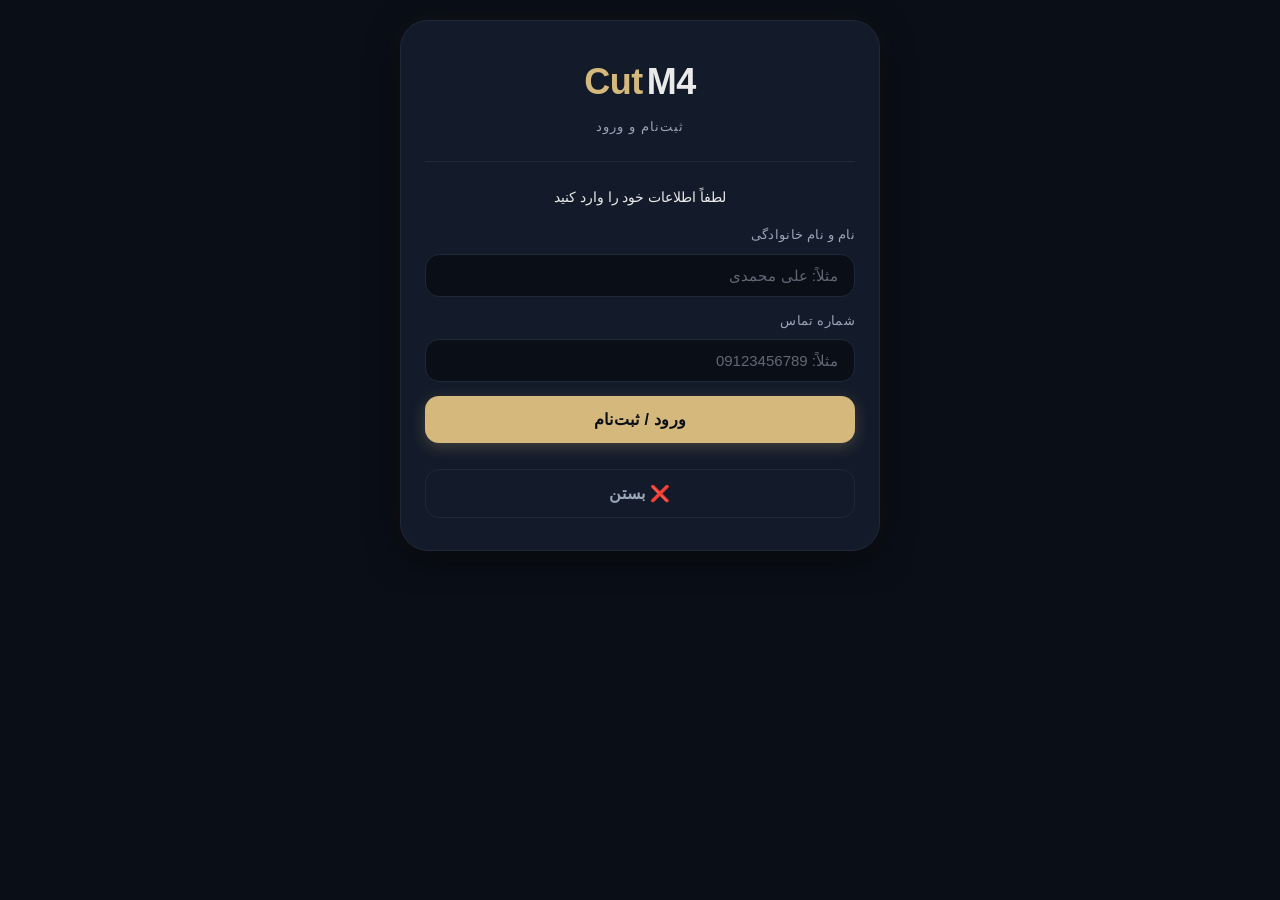
==== static/admin.html @ a6d66bc0 "تغییر تم به NIGHT LUXE (سرمهای و طلایی)" ====
<!DOCTYPE html>
<html lang="fa" dir="rtl">
<head>
    <meta charset="UTF-8">
    <meta name="viewport" content="width=device-width, initial-scale=1.0">
    <title>M4Cut - پنل مدیریت</title>
    <script src="https://telegram.org/js/telegram-web-app.js"></script>
    <link rel="stylesheet" href="style.css">
    <style>
        /* ====== استایل‌های اختصاصی ادمین ====== */
        .admin-box {
            background: var(--luxe-bg);
            padding: 16px 18px;
            border-radius: 16px;
            margin: 10px 0;
            border-right: 4px solid var(--luxe-gold);
            border-left: 1px solid var(--luxe-border);
            border-top: 1px solid var(--luxe-border);
            border-bottom: 1px solid var(--luxe-border);
            transition: all 0.3s ease;
        }
        .admin-box:hover { border-color: var(--luxe-border-light); }
        .admin-box.confirmed { border-right-color: var(--luxe-success); }
        .admin-box.cancelled { border-right-color: var(--luxe-danger); }
        .admin-box.completed { border-right-color: var(--luxe-text-muted); }
        .admin-box .receipt-thumb {
            max-width: 70px; max-height: 70px; border-radius: 10px;
            cursor: pointer; border: 1px solid var(--luxe-border);
            transition: all 0.3s ease;
        }
        .admin-box .receipt-thumb:hover { transform: scale(1.05); border-color: var(--luxe-gold); }
        .btn-sm {
            padding: 8px 16px;
            font-size: 13px;
            border-radius: 10px;
            border: none;
            font-weight: 600;
            font-family: inherit;
            cursor: pointer;
            transition: all 0.3s ease;
        }
        .btn-sm-success { background: var(--luxe-success); color: white; }
        .btn-sm-success:hover { background: #3CA06A; box-shadow: 0 4px 15px rgba(46, 139, 87, 0.3); }
        .stats-grid {
            display: grid;
            grid-template-columns: repeat(2, 1fr);
            gap: 10px;
            margin: 12px 0 16px;
        }
        .stat-card {
            background: var(--luxe-bg);
            padding: 16px 14px;
            border-radius: 16px;
            text-align: center;
            border: 1px solid var(--luxe-border);
            transition: all 0.3s ease;
        }
        .stat-card:hover { border-color: var(--luxe-gold-dark); }
        .stat-card .number {
            font-size: 30px; font-weight: 800;
            color: var(--luxe-gold);
            display: block;
            letter-spacing: -0.5px;
        }
        .stat-card .label {
            font-size: 12px; color: var(--luxe-text-muted);
            margin-top: 4px; display: block; font-weight: 500;
        }
        .stat-card.gold { background: var(--luxe-gold); border-color: var(--luxe-gold); }
        .stat-card.gold .number, .stat-card.gold .label { color: #0A0E17; }
        .status-badge {
            display: inline-block;
            padding: 3px 14px;
            border-radius: 20px;
            font-size: 11px;
            font-weight: 700;
            text-transform: uppercase;
            letter-spacing: 0.5px;
        }
        .status-badge.pending { background: rgba(212, 184, 124, 0.2); color: var(--luxe-gold); }
        .status-badge.confirmed { background: rgba(46, 139, 87, 0.2); color: var(--luxe-success); }
        .status-badge.cancelled { background: rgba(178, 34, 52, 0.2); color: var(--luxe-danger); }
        .status-badge.completed { background: rgba(154, 165, 181, 0.2); color: var(--luxe-text-muted); }
        .stats-detail {
            background: var(--luxe-bg);
            border-radius: 16px;
            padding: 16px 18px;
            margin: 4px 0 12px;
            border: 1px solid var(--luxe-border);
        }
        .stats-detail .row {
            display: flex;
            justify-content: space-between;
            padding: 6px 0;
            font-size: 14px;
            border-bottom: 1px solid var(--luxe-border);
        }
        .stats-detail .row:last-child { border-bottom: none; }
        .stats-detail .row .label { color: var(--luxe-text-muted); }
        .stats-detail .row .value { font-weight: 600; color: var(--luxe-text); }
        .stats-note {
            font-size: 12px;
            color: var(--luxe-text-muted);
            text-align: center;
            margin: 8px 0 4px;
            opacity: 0.6;
        }
        .refresh-btn {
            background: none;
            border: none;
            color: var(--luxe-gold);
            cursor: pointer;
            font-size: 14px;
            font-weight: 600;
            font-family: inherit;
            transition: all 0.3s ease;
        }
        .refresh-btn:hover { color: var(--luxe-gold-light); }
        .broadcast-area {
            background: var(--luxe-bg);
            padding: 18px 20px;
            border-radius: 16px;
            margin: 10px 0;
            border: 1px solid var(--luxe-border);
        }
        .broadcast-area textarea {
            min-height: 80px;
            resize: vertical;
            width: 100%;
            padding: 12px 16px;
            border-radius: 14px;
            border: 1px solid var(--luxe-border);
            background: var(--luxe-bg);
            color: var(--luxe-text);
            font-family: inherit;
            font-size: 14px;
        }
        .broadcast-area textarea:focus { border-color: var(--luxe-gold); }
        .schedule-item {
            display: flex;
            align-items: center;
            gap: 12px;
            padding: 12px 0;
            border-bottom: 1px solid var(--luxe-border);
            flex-wrap: wrap;
        }
        .schedule-item .day-name {
            width: 70px;
            font-weight: 600;
            color: var(--luxe-text);
            font-size: 14px;
        }
        .schedule-item input[type="time"] {
            width: 100px;
            padding: 6px 10px;
            border-radius: 10px;
            border: 1px solid var(--luxe-border);
            background: var(--luxe-bg);
            color: var(--luxe-text);
            font-family: inherit;
            margin: 0;
        }
        .schedule-item input[type="time"]:focus { border-color: var(--luxe-gold); }
        .schedule-item label {
            display: flex;
            align-items: center;
            gap: 6px;
            font-size: 13px;
            font-weight: 400;
            color: var(--luxe-text-muted);
            margin: 0;
        }
        .schedule-item input[type="checkbox"] {
            width: 18px; height: 18px;
            accent-color: var(--luxe-gold);
            margin: 0;
        }
        .user-item {
            display: flex;
            justify-content: space-between;
            align-items: center;
            padding: 14px 18px;
            background: var(--luxe-bg);
            border-radius: 14px;
            margin: 6px 0;
            border: 1px solid var(--luxe-border);
            transition: all 0.3s ease;
        }
        .user-item:hover { border-color: var(--luxe-border-light); }
        .user-item .admin-badge {
            background: var(--luxe-gold);
            color: #0A0E17;
            padding: 2px 14px;
            border-radius: 20px;
            font-size: 11px;
            font-weight: 700;
        }
        .tabs {
            display: flex;
            gap: 6px;
            margin: 16px 0 20px;
            background: var(--luxe-bg);
            border-radius: 16px;
            padding: 4px;
            border: 1px solid var(--luxe-border);
        }
        .tabs button {
            flex: 1;
            padding: 10px 8px;
            border: none;
            border-radius: 12px;
            background: transparent;
            color: var(--luxe-text-muted);
            font-size: 13px;
            font-weight: 600;
            font-family: inherit;
            cursor: pointer;
            transition: all 0.3s ease;
        }
        .tabs button.active {
            background: var(--luxe-gold);
            color: #0A0E17;
            box-shadow: 0 4px 12px rgba(212, 184, 124, 0.2);
        }
        .tabs button:hover:not(.active) { color: var(--luxe-text); }
        .tab-content { display: none; animation: fadeSlide 0.4s ease; }
        .tab-content.active { display: block; }
        @keyframes fadeSlide { from { opacity: 0; transform: translateY(12px); } to { opacity: 1; transform: translateY(0); } }
        .msg { padding: 14px 18px; border-radius: 14px; margin: 12px 0; font-size: 14px; font-weight: 500; border-right: 4px solid transparent; }
        .msg-success { background: rgba(46, 139, 87, 0.12); color: var(--luxe-success); border-right-color: var(--luxe-success); }
        .btn {
            display: inline-block;
            width: 100%;
            padding: 14px 20px;
            border: none;
            border-radius: 14px;
            font-size: 16px;
            font-weight: 600;
            font-family: inherit;
            cursor: pointer;
            transition: all 0.3s cubic-bezier(0.25, 0.46, 0.45, 0.94);
            text-align: center;
            letter-spacing: 0.3px;
            background: var(--luxe-gold);
            color: #0A0E17;
            box-shadow: 0 4px 15px rgba(212, 184, 124, 0.25);
        }
        .btn:hover {
            background: var(--luxe-gold-light);
            transform: translateY(-2px);
            box-shadow: 0 8px 30px rgba(212, 184, 124, 0.35);
        }
        .btn-success { background: var(--luxe-success); color: white; box-shadow: 0 4px 15px rgba(46, 139, 87, 0.3); }
        .btn-success:hover { background: #3CA06A; box-shadow: 0 8px 30px rgba(46, 139, 87, 0.4); }
        .btn-close {
            background: transparent;
            color: var(--luxe-text-muted);
            border: 1px solid var(--luxe-border);
            box-shadow: none;
            margin-top: 16px;
        }
        .btn-close:hover {
            background: var(--luxe-border);
            color: var(--luxe-text);
            box-shadow: none;
            transform: none;
        }
        .container {
            max-width: 480px;
            width: 100%;
            margin: 0 auto;
            background: var(--luxe-card);
            border-radius: 28px;
            padding: 32px 24px;
            box-shadow: var(--luxe-shadow), var(--luxe-glow);
            border: 1px solid var(--luxe-border);
        }
        .brand-header {
            text-align: center;
            padding-bottom: 24px;
            border-bottom: 1px solid var(--luxe-border);
            margin-bottom: 24px;
        }
        .brand-logo { font-size: 36px; font-weight: 800; letter-spacing: -0.5px; color: var(--luxe-text); display: flex; justify-content: center; align-items: center; gap: 4px; }
        .brand-logo span { color: var(--luxe-gold); }
        .brand-tagline { font-size: 13px; color: var(--luxe-text-muted); margin-top: 6px; letter-spacing: 1px; font-weight: 300; }
        :root {
            --luxe-bg: #0A0E17;
            --luxe-card: #131B2A;
            --luxe-card-hover: #1A2438;
            --luxe-gold: #D4B87C;
            --luxe-gold-light: #E8C98A;
            --luxe-gold-dark: #B8995E;
            --luxe-text: #EAEAEA;
            --luxe-text-muted: #9AA5B5;
            --luxe-border: #1E2A3A;
            --luxe-border-light: #2A3A50;
            --luxe-success: #2E8B57;
            --luxe-danger: #B22234;
            --luxe-shadow: 0 8px 32px rgba(0, 0, 0, 0.6);
            --luxe-glow: 0 0 20px rgba(212, 184, 124, 0.08);
        }
        * { margin: 0; padding: 0; box-sizing: border-box; }
        body {
            background: var(--luxe-bg);
            color: var(--luxe-text);
            font-family: 'IRANYekanXVF', -apple-system, BlinkMacSystemFont, 'Segoe UI', Roboto, sans-serif;
            direction: rtl;
            min-height: 100vh;
            display: flex;
            justify-content: center;
            align-items: flex-start;
            padding: 20px;
            line-height: 1.6;
            -webkit-font-smoothing: antialiased;
        }
        .notice-box {
            background: rgba(212, 184, 124, 0.06);
            padding: 12px 16px;
            border-radius: 12px;
            margin: 12px 0;
            text-align: center;
            font-size: 13px;
            color: var(--luxe-text-muted);
            border: 1px solid var(--luxe-border);
        }
        .notice-box strong { color: var(--luxe-gold); }
        select {
            padding: 6px 12px;
            border-radius: 10px;
            border: 1px solid var(--luxe-border);
            background: var(--luxe-bg);
            color: var(--luxe-text);
            font-family: inherit;
            font-size: 13px;
        }
        select:focus { border-color: var(--luxe-gold); outline: none; }
    </style>
</head>
<body>
<div class="container">
    <div class="brand-header">
        <div class="brand-logo">M4<span>Cut</span></div>
        <div class="brand-tagline">📊 پنل مدیریت</div>
    </div>

    <div class="tabs">
        <button class="active" data-tab="stats">📊 آمار</button>
        <button data-tab="apps">📋 نوبت‌ها</button>
        <button data-tab="users">👥 کاربران</button>
        <button data-tab="schedule">⏰ ساعات کاری</button>
        <button data-tab="broadcast">📢 اعلان</button>
    </div>

    <!-- ====== تب آمار ====== -->
    <div id="tab-stats" class="tab-content active">
        <div style="display:flex;justify-content:space-between;align-items:center;margin-bottom:6px;">
            <span style="font-weight:600;font-size:15px;color:var(--luxe-text);">📊 آمار کلی</span>
            <button class="refresh-btn" onclick="loadStats()">⟳ بروزرسانی</button>
        </div>
        <div class="stats-grid" id="statsGrid">
            <div class="stat-card gold"><span class="number" id="statUsers">...</span><span class="label">👥 کاربران</span></div>
            <div class="stat-card gold"><span class="number" id="statTotalApps">...</span><span class="label">📋 کل نوبت‌ها</span></div>
            <div class="stat-card"><span class="number" id="statTodayApps">...</span><span class="label">📅 نوبت‌های امروز</span></div>
            <div class="stat-card"><span class="number" id="statUpcomingApps">...</span><span class="label">📆 نوبت‌های آینده</span></div>
        </div>
        <div class="stats-detail">
            <div class="row"><span class="label">⏳ در انتظار تأیید</span><span class="value" id="statPending">...</span></div>
            <div class="row"><span class="label">✅ تأیید شده</span><span class="value" id="statConfirmed">...</span></div>
            <div class="row"><span class="label">✔️ انجام شده</span><span class="value" id="statCompleted">...</span></div>
            <div class="row"><span class="label">❌ لغو شده</span><span class="value" id="statCancelled">...</span></div>
        </div>
        <div class="stats-note">🔄 آمار هر بار ورود به این صفحه بروزرسانی می‌شود</div>
    </div>

    <!-- ====== تب نوبت‌ها ====== -->
    <div id="tab-apps" class="tab-content">
        <div id="appointmentsList"></div>
    </div>

    <!-- ====== تب کاربران ====== -->
    <div id="tab-users" class="tab-content">
        <div id="usersList"></div>
    </div>

    <!-- ====== تب ساعات کاری ====== -->
    <div id="tab-schedule" class="tab-content">
        <div id="scheduleList"></div>
        <button id="saveSchedule" class="btn btn-success" style="margin-top:12px;">💾 ذخیره تنظیمات</button>
    </div>

    <!-- ====== تب اعلان همگانی ====== -->
    <div id="tab-broadcast" class="tab-content">
        <div class="broadcast-area">
            <label style="color:var(--luxe-text-muted);font-size:13px;font-weight:500;">متن پیام همگانی:</label>
            <textarea id="broadcastMessage" placeholder="متن پیام را وارد کنید..."></textarea>
            <button id="sendBroadcast" class="btn btn-success">📤 ارسال به همه کاربران</button>
            <div id="broadcastResult"></div>
        </div>
    </div>

    <div class="notice-box">
        ⚠️ تنها خدمت موجود: <strong>کوتاهی مو</strong> با بیعانه ۲۰۰,۰۰۰ تومان
    </div>

    <button onclick="Telegram.WebApp.close()" class="btn btn-close">❌ بستن</button>
</div>

<script>
    const user = JSON.parse(localStorage.getItem('user'));
    if (!user || user.is_admin !== 1) window.location.href = '/static/index.html';

    // ====== تب‌ها ======
    document.querySelectorAll('.tabs button').forEach(btn => {
        btn.addEventListener('click', function() {
            document.querySelectorAll('.tabs button').forEach(b => b.classList.remove('active'));
            this.classList.add('active');
            document.querySelectorAll('.tab-content').forEach(t => t.classList.remove('active'));
            document.getElementById('tab-' + this.dataset.tab).classList.add('active');
            if (this.dataset.tab === 'stats') loadStats();
            if (this.dataset.tab === 'apps') loadAppointments();
            if (this.dataset.tab === 'users') loadUsers();
            if (this.dataset.tab === 'schedule') loadSchedule();
        });
    });

    // ====== آمار ======
    async function loadStats() {
        try {
            const res = await fetch('/api/admin/stats');
            const data = await res.json();
            if (data.status === 'ok') {
                const s = data.stats;
                document.getElementById('statUsers').textContent = s.total_users;
                document.getElementById('statTotalApps').textContent = s.total_appointments;
                document.getElementById('statTodayApps').textContent = s.today_appointments;
                document.getElementById('statUpcomingApps').textContent = s.upcoming_appointments;
                document.getElementById('statPending').textContent = s.status.pending;
                document.getElementById('statConfirmed').textContent = s.status.confirmed;
                document.getElementById('statCompleted').textContent = s.status.completed;
                document.getElementById('statCancelled').textContent = s.status.cancelled;
            }
        } catch(e) { console.error('Error loading stats:', e); }
    }

    // ====== نوبت‌ها ======
    async function loadAppointments() {
        const res = await fetch('/api/admin/appointments');
        const data = await res.json();
        const div = document.getElementById('appointmentsList');
        if (!data.appointments || data.appointments.length === 0) {
            div.innerHTML = '<p style="color:var(--luxe-text-muted);text-align:center;padding:20px;">هیچ نوبتی ثبت نشده است.</p>';
            return;
        }
        div.innerHTML = data.appointments.map(a => `
            <div class="admin-box ${a.status}">
                <strong>${a.service_name}</strong><br>
                👤 ${a.user_name} | 📞 ${a.phone} | 🆔 ${a.telegram_id}<br>
                📅 ${a.appointment_date} | 🕐 ${a.appointment_time}<br>
                وضعیت: <span class="status-badge ${a.status}">${a.status === 'pending' ? 'در انتظار' : a.status === 'confirmed' ? 'تأیید شده' : a.status === 'cancelled' ? 'لغو شده' : 'انجام شده'}</span>
                ${a.receipt ? `<br><img src="${a.receipt}" class="receipt-thumb" onclick="window.open('${a.receipt}')" />` : '<br>بدون رسید'}
                <div style="margin-top:8px;display:flex;gap:6px;flex-wrap:wrap;align-items:center;">
                    <select onchange="updateStatus(${a.id}, this.value)">
                        <option value="pending" ${a.status === 'pending' ? 'selected' : ''}>در انتظار</option>
                        <option value="confirmed" ${a.status === 'confirmed' ? 'selected' : ''}>تأیید شده</option>
                        <option value="completed" ${a.status === 'completed' ? 'selected' : ''}>انجام شده</option>
                        <option value="cancelled" ${a.status === 'cancelled' ? 'selected' : ''}>لغو شده</option>
                    </select>
                    ${a.status === 'pending' ? `<button class="btn-sm btn-sm-success" onclick="quickApprove(${a.id})">✔️ تأیید</button>` : ''}
                </div>
            </div>
        `).join('');
    }

    async function updateStatus(id, status) {
        const res = await fetch(`/api/admin/appointments/${id}/status`, {
            method: 'POST',
            headers: {'Content-Type': 'application/json'},
            body: JSON.stringify({status})
        });
        const result = await res.json();
        alert(result.message);
        loadAppointments();
        loadStats();
    }

    async function quickApprove(id) {
        if (!confirm('آیا از تأیید این نوبت مطمئن هستید؟')) return;
        await updateStatus(id, 'confirmed');
    }

    // ====== کاربران ======
    async function loadUsers() {
        const res = await fetch('/api/admin/users');
        const data = await res.json();
        const div = document.getElementById('usersList');
        if (!data.users || data.users.length === 0) {
            div.innerHTML = '<p style="color:var(--luxe-text-muted);text-align:center;padding:20px;">هیچ کاربری ثبت نشده است.</p>';
            return;
        }
        div.innerHTML = data.users.map(u => `
            <div class="user-item">
                <div>
                    <strong>${u.name}</strong> | 📞 ${u.phone || '---'} | 🆔 ${u.telegram_id}
                    ${u.is_admin === 1 ? '<span class="admin-badge">👑 ادمین</span>' : ''}
                </div>
                <div style="font-size:12px;color:var(--luxe-text-muted);">
                    ${u.created_at ? new Date(u.created_at).toLocaleDateString('fa-IR') : ''}
                </div>
            </div>
        `).join('');
    }

    // ====== ساعات کاری ======
    async function loadSchedule() {
        const res = await fetch('/api/admin/schedule');
        const data = await res.json();
        const div = document.getElementById('scheduleList');
        const days = ['شنبه', 'یکشنبه', 'دوشنبه', 'سه‌شنبه', 'چهارشنبه', 'پنجشنبه', 'جمعه'];
        div.innerHTML = data.schedule.map(s => `
            <div class="schedule-item">
                <span class="day-name">${days[s.day_of_week]}</span>
                <input type="time" value="${s.start_time}" data-day="${s.day_of_week}" class="start-time">
                <span>تا</span>
                <input type="time" value="${s.end_time}" data-day="${s.day_of_week}" class="end-time">
                <label>
                    <input type="checkbox" ${s.is_active === 1 ? 'checked' : ''} data-day="${s.day_of_week}" class="active-check">
                    فعال
                </label>
            </div>
        `).join('');
    }

    document.getElementById('saveSchedule').addEventListener('click', async function() {
        const items = document.querySelectorAll('.schedule-item');
        const updates = [];
        items.forEach(item => {
            const day = parseInt(item.querySelector('.start-time').dataset.day);
            const start = item.querySelector('.start-time').value;
            const end = item.querySelector('.end-time').value;
            const active = item.querySelector('.active-check').checked ? 1 : 0;
            updates.push({ day_of_week: day, start_time: start, end_time: end, is_active: active });
        });
        for (const update of updates) {
            await fetch('/api/admin/schedule', {
                method: 'POST',
                headers: {'Content-Type': 'application/json'},
                body: JSON.stringify(update)
            });
        }
        alert('✅ ساعات کاری با موفقیت ذخیره شد!');
        loadSchedule();
    });

    // ====== اعلان همگانی ======
    document.getElementById('sendBroadcast').addEventListener('click', async function() {
        const message = document.getElementById('broadcastMessage').value.trim();
        if (!message) {
            alert('لطفاً متن پیام را وارد کنید.');
            return;
        }
        if (!confirm(`آیا از ارسال این پیام به همه کاربران مطمئن هستید؟\n\n${message}`)) return;
        const res = await fetch('/api/admin/broadcast', {
            method: 'POST',
            headers: {'Content-Type': 'application/json'},
            body: JSON.stringify({message})
        });
        const result = await res.json();
        document.getElementById('broadcastResult').innerHTML = `<div class="msg msg-success">✅ ${result.message}</div>`;
        document.getElementById('broadcastMessage').value = '';
    });

    // ====== بارگیری اولیه ======
    loadStats();
    loadAppointments();
</script>
</body>
</html>
---- static/style.css ----
/* ========================================
   M4Cut - تم NIGHT LUXE (سرمه‌ای و طلایی)
   ======================================== */

/* ----- فونت ----- */
@font-face {
    font-family: 'IRANYekanXVF';
    src: url('assets/fonts/IRANYekanXVF.woff2') format('woff2-variations'),
         url('assets/fonts/IRANYekanXVF.woff2') format('woff2');
    font-weight: 100 1000;
    font-style: normal;
    font-display: swap;
}

/* ----- متغیرهای رنگ (تم لوکس) ----- */
:root {
    --luxe-bg: #0A0E17;
    --luxe-card: #131B2A;
    --luxe-card-hover: #1A2438;
    --luxe-gold: #D4B87C;
    --luxe-gold-light: #E8C98A;
    --luxe-gold-dark: #B8995E;
    --luxe-text: #EAEAEA;
    --luxe-text-muted: #9AA5B5;
    --luxe-border: #1E2A3A;
    --luxe-border-light: #2A3A50;
    --luxe-success: #2E8B57;
    --luxe-danger: #B22234;
    --luxe-shadow: 0 8px 32px rgba(0, 0, 0, 0.6);
    --luxe-glow: 0 0 20px rgba(212, 184, 124, 0.08);
}

/* ----- ریست عمومی ----- */
* {
    margin: 0;
    padding: 0;
    box-sizing: border-box;
}

body {
    background: var(--luxe-bg);
    color: var(--luxe-text);
    font-family: 'IRANYekanXVF', -apple-system, BlinkMacSystemFont, 'Segoe UI', Roboto, sans-serif;
    direction: rtl;
    min-height: 100vh;
    display: flex;
    justify-content: center;
    align-items: flex-start;
    padding: 20px;
    line-height: 1.6;
    -webkit-font-smoothing: antialiased;
}

/* ----- کانتینر اصلی ----- */
.container {
    max-width: 480px;
    width: 100%;
    margin: 0 auto;
    background: var(--luxe-card);
    border-radius: 28px;
    padding: 32px 24px;
    box-shadow: var(--luxe-shadow), var(--luxe-glow);
    border: 1px solid var(--luxe-border);
    backdrop-filter: blur(4px);
    transition: all 0.3s ease;
}

/* ----- هدر برند ----- */
.brand-header {
    text-align: center;
    padding-bottom: 24px;
    border-bottom: 1px solid var(--luxe-border);
    margin-bottom: 24px;
}

.brand-logo {
    font-size: 36px;
    font-weight: 800;
    letter-spacing: -0.5px;
    color: var(--luxe-text);
    display: flex;
    justify-content: center;
    align-items: center;
    gap: 4px;
}

.brand-logo span {
    color: var(--luxe-gold);
}

.brand-tagline {
    font-size: 13px;
    color: var(--luxe-text-muted);
    margin-top: 6px;
    letter-spacing: 1px;
    font-weight: 300;
}

/* ----- تایپوگرافی ----- */
h1, h2, h3, h4 {
    font-weight: 700;
    color: var(--luxe-text);
    letter-spacing: -0.3px;
}

h1 { font-size: 26px; }
h2 { font-size: 20px; margin: 18px 0 12px; }
h3 { font-size: 16px; margin: 12px 0 8px; }

p {
    color: var(--luxe-text-muted);
    font-size: 14px;
}

/* ----- دکمه‌ها ----- */
.btn {
    display: inline-block;
    width: 100%;
    padding: 14px 20px;
    border: none;
    border-radius: 14px;
    font-size: 16px;
    font-weight: 600;
    font-family: inherit;
    cursor: pointer;
    transition: all 0.3s cubic-bezier(0.25, 0.46, 0.45, 0.94);
    text-align: center;
    letter-spacing: 0.3px;
    background: var(--luxe-gold);
    color: #0A0E17;
    box-shadow: 0 4px 15px rgba(212, 184, 124, 0.25);
}

.btn:hover {
    background: var(--luxe-gold-light);
    transform: translateY(-2px);
    box-shadow: 0 8px 30px rgba(212, 184, 124, 0.35);
}

.btn:active {
    transform: translateY(0);
}

.btn-secondary {
    background: transparent;
    color: var(--luxe-gold);
    border: 1.5px solid var(--luxe-gold);
    box-shadow: none;
}

.btn-secondary:hover {
    background: var(--luxe-gold);
    color: #0A0E17;
    box-shadow: 0 8px 30px rgba(212, 184, 124, 0.2);
}

.btn-close {
    background: transparent;
    color: var(--luxe-text-muted);
    border: 1px solid var(--luxe-border);
    box-shadow: none;
    margin-top: 16px;
}

.btn-close:hover {
    background: var(--luxe-border);
    color: var(--luxe-text);
    box-shadow: none;
    transform: none;
}

.btn-success {
    background: var(--luxe-success);
    color: white;
    box-shadow: 0 4px 15px rgba(46, 139, 87, 0.3);
}

.btn-success:hover {
    background: #3CA06A;
    box-shadow: 0 8px 30px rgba(46, 139, 87, 0.4);
}

.btn-sm {
    padding: 8px 16px;
    font-size: 13px;
    border-radius: 10px;
    width: auto;
}

/* ----- ورودی‌ها ----- */
input, select, textarea {
    width: 100%;
    padding: 12px 16px;
    margin: 6px 0 14px;
    border: 1.5px solid var(--luxe-border);
    border-radius: 14px;
    font-size: 15px;
    font-family: inherit;
    background: var(--luxe-bg);
    color: var(--luxe-text);
    transition: all 0.3s ease;
}

input:focus, select:focus, textarea:focus {
    outline: none;
    border-color: var(--luxe-gold);
    box-shadow: 0 0 0 4px rgba(212, 184, 124, 0.1);
    background: var(--luxe-card);
}

input::placeholder, textarea::placeholder {
    color: var(--luxe-text-muted);
    opacity: 0.6;
}

label {
    display: block;
    font-size: 13px;
    font-weight: 500;
    color: var(--luxe-text-muted);
    margin-bottom: 2px;
    letter-spacing: 0.3px;
}

/* ----- کارت‌ها و باکس‌ها ----- */
.card {
    background: var(--luxe-bg);
    border-radius: 16px;
    padding: 18px 20px;
    border: 1px solid var(--luxe-border);
    margin: 10px 0;
    transition: all 0.3s ease;
}

.card:hover {
    border-color: var(--luxe-border-light);
}

/* ----- تب‌ها ----- */
.tabs {
    display: flex;
    gap: 6px;
    margin: 16px 0 20px;
    background: var(--luxe-bg);
    border-radius: 16px;
    padding: 4px;
    border: 1px solid var(--luxe-border);
}

.tabs button {
    flex: 1;
    padding: 10px 8px;
    border: none;
    border-radius: 12px;
    background: transparent;
    color: var(--luxe-text-muted);
    font-size: 13px;
    font-weight: 600;
    font-family: inherit;
    cursor: pointer;
    transition: all 0.3s ease;
}

.tabs button.active {
    background: var(--luxe-gold);
    color: #0A0E17;
    box-shadow: 0 4px 12px rgba(212, 184, 124, 0.2);
}

.tabs button:hover:not(.active) {
    color: var(--luxe-text);
}

/* ----- دکمه‌های فیلتر (نوبت‌ها) ----- */
.filter-buttons {
    display: flex;
    gap: 8px;
    margin: 12px 0 16px;
}

.filter-buttons button {
    flex: 1;
    padding: 8px 12px;
    border: 1px solid var(--luxe-border);
    border-radius: 12px;
    background: var(--luxe-bg);
    color: var(--luxe-text-muted);
    font-size: 12px;
    font-weight: 500;
    font-family: inherit;
    cursor: pointer;
    transition: all 0.3s ease;
}

.filter-buttons button.active {
    background: var(--luxe-gold);
    border-color: var(--luxe-gold);
    color: #0A0E17;
}

.filter-buttons button:hover:not(.active) {
    border-color: var(--luxe-gold-dark);
    color: var(--luxe-text);
}

/* ----- آیتم‌های نوبت ----- */
.appointment-item {
    background: var(--luxe-bg);
    padding: 16px 18px;
    margin: 10px 0;
    border-radius: 16px;
    border-right: 4px solid var(--luxe-gold);
    transition: all 0.3s ease;
}

.appointment-item:hover {
    background: var(--luxe-card-hover);
}

.appointment-item.confirmed {
    border-right-color: var(--luxe-success);
}

.appointment-item.cancelled {
    border-right-color: var(--luxe-danger);
    opacity: 0.6;
}

.appointment-item.completed {
    border-right-color: var(--luxe-text-muted);
}

.appointment-item.past {
    opacity: 0.5;
    border-right-color: var(--luxe-border);
}

/* ----- نشان وضعیت (Badge) ----- */
.badge {
    display: inline-block;
    padding: 3px 14px;
    border-radius: 20px;
    font-size: 11px;
    font-weight: 700;
    text-transform: uppercase;
    letter-spacing: 0.5px;
}

.badge-pending {
    background: rgba(212, 184, 124, 0.2);
    color: var(--luxe-gold);
}

.badge-confirmed {
    background: rgba(46, 139, 87, 0.2);
    color: var(--luxe-success);
}

.badge-cancelled {
    background: rgba(178, 34, 52, 0.2);
    color: var(--luxe-danger);
}

.badge-completed {
    background: rgba(154, 165, 181, 0.2);
    color: var(--luxe-text-muted);
}

.badge-past {
    background: rgba(154, 165, 181, 0.1);
    color: var(--luxe-text-muted);
}

/* ----- استپ‌های رزرو ----- */
.step-indicator {
    display: flex;
    justify-content: space-between;
    margin-bottom: 24px;
    padding: 0 4px;
}

.step-dot {
    display: flex;
    align-items: center;
    gap: 8px;
    font-size: 13px;
    font-weight: 500;
    color: var(--luxe-text-muted);
}

.step-dot .dot {
    width: 34px;
    height: 34px;
    border-radius: 50%;
    background: var(--luxe-bg);
    border: 2px solid var(--luxe-border);
    display: flex;
    align-items: center;
    justify-content: center;
    font-weight: 700;
    font-size: 13px;
    color: var(--luxe-text-muted);
    transition: all 0.4s cubic-bezier(0.25, 0.46, 0.45, 0.94);
}

.step-dot.active .dot {
    background: var(--luxe-gold);
    border-color: var(--luxe-gold);
    color: #0A0E17;
    box-shadow: 0 4px 20px rgba(212, 184, 124, 0.3);
}

.step-dot.completed .dot {
    background: var(--luxe-success);
    border-color: var(--luxe-success);
    color: white;
}

.step-dot.active {
    color: var(--luxe-text);
}

.booking-step {
    display: none;
    animation: fadeSlide 0.4s ease;
}

.booking-step--visible {
    display: block;
}

@keyframes fadeSlide {
    from { opacity: 0; transform: translateY(12px); }
    to { opacity: 1; transform: translateY(0); }
}

.step-title {
    font-size: 18px;
    font-weight: 700;
    margin-bottom: 6px;
    color: var(--luxe-text);
}

.step-help {
    font-size: 14px;
    color: var(--luxe-text-muted);
    margin-bottom: 16px;
}

/* ----- کارت انتخاب روز (تقویم) ----- */
.day-grid {
    display: grid;
    grid-template-columns: repeat(7, 1fr);
    gap: 6px;
    margin: 12px 0 18px;
}

.day-name {
    font-size: 11px;
    color: var(--luxe-text-muted);
    text-align: center;
    padding: 6px 0;
    font-weight: 600;
    opacity: 0.6;
}

.day-grid button {
    padding: 12px 0;
    border: 1.5px solid var(--luxe-border);
    border-radius: 12px;
    background: var(--luxe-bg);
    color: var(--luxe-text);
    font-size: 14px;
    font-weight: 500;
    font-family: inherit;
    cursor: pointer;
    transition: all 0.25s ease;
}

.day-grid button:hover:not(:disabled) {
    border-color: var(--luxe-gold-dark);
    background: var(--luxe-card-hover);
}

.day-grid button.selected {
    background: var(--luxe-gold);
    border-color: var(--luxe-gold);
    color: #0A0E17;
    box-shadow: 0 4px 15px rgba(212, 184, 124, 0.25);
}

.day-grid button:disabled {
    opacity: 0.25;
    cursor: not-allowed;
}

.month-nav {
    display: flex;
    justify-content: space-between;
    align-items: center;
    margin: 8px 0 4px;
}

.month-nav button {
    background: none;
    border: none;
    font-size: 22px;
    cursor: pointer;
    color: var(--luxe-gold);
    padding: 0 16px;
    font-weight: 300;
    transition: all 0.3s ease;
}

.month-nav button:hover {
    color: var(--luxe-gold-light);
    transform: scale(1.1);
}

.month-nav span {
    font-weight: 600;
    font-size: 16px;
    color: var(--luxe-text);
}

/* ----- گرید ساعت‌ها ----- */
.time-grid {
    display: grid;
    grid-template-columns: repeat(4, 1fr);
    gap: 8px;
    margin: 12px 0 18px;
}

.time-grid button {
    padding: 10px 4px;
    border: 1.5px solid var(--luxe-border);
    border-radius: 12px;
    background: var(--luxe-bg);
    color: var(--luxe-text);
    font-size: 13px;
    font-weight: 500;
    font-family: inherit;
    cursor: pointer;
    transition: all 0.25s ease;
}

.time-grid button:hover {
    border-color: var(--luxe-gold-dark);
    background: var(--luxe-card-hover);
}

.time-grid button.selected {
    background: var(--luxe-gold);
    border-color: var(--luxe-gold);
    color: #0A0E17;
    box-shadow: 0 4px 15px rgba(212, 184, 124, 0.2);
}

.time-grid button:disabled {
    opacity: 0.3;
    cursor: not-allowed;
}

/* ----- کارت بانکی (شبیه سایت‌های لوکس) ----- */
.bank-card {
    background: var(--luxe-bg);
    border-radius: 16px;
    padding: 18px 20px;
    margin: 12px 0;
    display: flex;
    align-items: center;
    justify-content: space-between;
    border: 1px solid var(--luxe-border);
}

.bank-card .number {
    font-family: 'Courier New', monospace;
    font-size: 18px;
    font-weight: 700;
    letter-spacing: 3px;
    color: var(--luxe-gold);
    direction: ltr;
}

.bank-card .label {
    font-size: 11px;
    color: var(--luxe-text-muted);
    text-transform: uppercase;
    letter-spacing: 0.5px;
}

.bank-card .logo {
    font-size: 28px;
    opacity: 0.8;
}

/* ----- آپلود رسید ----- */
.upload-area {
    border: 2px dashed var(--luxe-border);
    border-radius: 16px;
    padding: 24px 16px;
    text-align: center;
    cursor: pointer;
    transition: all 0.3s ease;
    background: var(--luxe-bg);
    margin: 8px 0 12px;
}

.upload-area:hover {
    border-color: var(--luxe-gold);
    background: var(--luxe-card-hover);
}

.upload-area .icon {
    font-size: 32px;
    display: block;
    margin-bottom: 6px;
}

.upload-area .text {
    font-size: 14px;
    color: var(--luxe-text-muted);
}

.upload-area .filename {
    font-size: 13px;
    color: var(--luxe-gold);
    margin-top: 4px;
    font-weight: 500;
}

.receipt-preview {
    max-width: 100%;
    max-height: 160px;
    border-radius: 12px;
    margin: 8px 0;
    border: 1px solid var(--luxe-border);
}

/* ----- پیام‌ها ----- */
.msg {
    padding: 14px 18px;
    border-radius: 14px;
    margin: 12px 0;
    font-size: 14px;
    font-weight: 500;
    border-right: 4px solid transparent;
}

.msg-success {
    background: rgba(46, 139, 87, 0.12);
    color: var(--luxe-success);
    border-right-color: var(--luxe-success);
}

.msg-error {
    background: rgba(178, 34, 52, 0.12);
    color: var(--luxe-danger);
    border-right-color: var(--luxe-danger);
}

.msg-info {
    background: rgba(212, 184, 124, 0.08);
    color: var(--luxe-gold);
    border-right-color: var(--luxe-gold);
}

/* ----- لیست کاربران (ادمین) ----- */
.user-item {
    display: flex;
    justify-content: space-between;
    align-items: center;
    padding: 14px 18px;
    background: var(--luxe-bg);
    border-radius: 14px;
    margin: 6px 0;
    border: 1px solid var(--luxe-border);
    transition: all 0.3s ease;
}

.user-item:hover {
    border-color: var(--luxe-border-light);
}

.user-item .admin-badge {
    background: var(--luxe-gold);
    color: #0A0E17;
    padding: 2px 14px;
    border-radius: 20px;
    font-size: 11px;
    font-weight: 700;
}

/* ----- تنظیمات ساعات کاری (ادمین) ----- */
.schedule-item {
    display: flex;
    align-items: center;
    gap: 12px;
    padding: 12px 0;
    border-bottom: 1px solid var(--luxe-border);
    flex-wrap: wrap;
}

.schedule-item .day-name {
    width: 70px;
    font-weight: 600;
    color: var(--luxe-text);
    font-size: 14px;
}

.schedule-item input[type="time"] {
    width: 100px;
    padding: 6px 10px;
    border-radius: 10px;
    border: 1px solid var(--luxe-border);
    background: var(--luxe-bg);
    color: var(--luxe-text);
    font-family: inherit;
    margin: 0;
}

.schedule-item input[type="time"]:focus {
    border-color: var(--luxe-gold);
}

.schedule-item label {
    display: flex;
    align-items: center;
    gap: 6px;
    font-size: 13px;
    font-weight: 400;
    color: var(--luxe-text-muted);
    margin: 0;
}

.schedule-item input[type="checkbox"] {
    width: 18px;
    height: 18px;
    accent-color: var(--luxe-gold);
    margin: 0;
}

/* ----- گرید آمار (ادمین) ----- */
.stats-grid {
    display: grid;
    grid-template-columns: repeat(2, 1fr);
    gap: 10px;
    margin: 12px 0 16px;
}

.stat-card {
    background: var(--luxe-bg);
    padding: 16px 14px;
    border-radius: 16px;
    text-align: center;
    border: 1px solid var(--luxe-border);
    transition: all 0.3s ease;
}

.stat-card:hover {
    border-color: var(--luxe-gold-dark);
}

.stat-card .number {
    font-size: 30px;
    font-weight: 800;
    color: var(--luxe-gold);
    display: block;
    letter-spacing: -0.5px;
}

.stat-card .label {
    font-size: 12px;
    color: var(--luxe-text-muted);
    margin-top: 4px;
    display: block;
    font-weight: 500;
}

.stat-card.gold {
    background: var(--luxe-gold);
    border-color: var(--luxe-gold);
}

.stat-card.gold .number,
.stat-card.gold .label {
    color: #0A0E17;
}

/* ----- باکس ادمین (مدیریت نوبت‌ها) ----- */
.admin-box {
    background: var(--luxe-bg);
    padding: 16px 18px;
    border-radius: 16px;
    margin: 10px 0;
    border-right: 4px solid var(--luxe-gold);
    border-left: 1px solid var(--luxe-border);
    border-top: 1px solid var(--luxe-border);
    border-bottom: 1px solid var(--luxe-border);
    transition: all 0.3s ease;
}

.admin-box:hover {
    border-color: var(--luxe-border-light);
}

.admin-box.confirmed {
    border-right-color: var(--luxe-success);
}
.admin-box.cancelled {
    border-right-color: var(--luxe-danger);
}
.admin-box.completed {
    border-right-color: var(--luxe-text-muted);
}

.admin-box .receipt-thumb {
    max-width: 70px;
    max-height: 70px;
    border-radius: 10px;
    cursor: pointer;
    border: 1px solid var(--luxe-border);
    transition: all 0.3s ease;
}

.admin-box .receipt-thumb:hover {
    transform: scale(1.05);
    border-color: var(--luxe-gold);
}

/* ----- ناحیه اعلان همگانی ----- */
.broadcast-area {
    background: var(--luxe-bg);
    padding: 18px 20px;
    border-radius: 16px;
    margin: 10px 0;
    border: 1px solid var(--luxe-border);
}

.broadcast-area textarea {
    min-height: 80px;
    resize: vertical;
    width: 100%;
    padding: 12px 16px;
    border-radius: 14px;
    border: 1px solid var(--luxe-border);
    background: var(--luxe-bg);
    color: var(--luxe-text);
    font-family: inherit;
    font-size: 14px;
}

.broadcast-area textarea:focus {
    border-color: var(--luxe-gold);
}

/* ----- اسکرول نرم ----- */
html {
    scroll-behavior: smooth;
}

/* ----- ریسپانسیو ----- */
@media (max-width: 400px) {
    .container { padding: 20px 16px; }
    .brand-logo { font-size: 28px; }
    .time-grid { grid-template-columns: repeat(3, 1fr); }
    .day-grid { gap: 4px; }
    .day-grid button { padding: 10px 0; font-size: 13px; }
    .schedule-item { flex-direction: column; align-items: stretch; gap: 6px; }
    .schedule-item input[type="time"] { width: 100%; }
    .step-dot { font-size: 11px; gap: 4px; }
    .step-dot .dot { width: 28px; height: 28px; font-size: 11px; }
    .stats-grid { grid-template-columns: 1fr 1fr; gap: 6px; }
    .stat-card .number { font-size: 24px; }
}
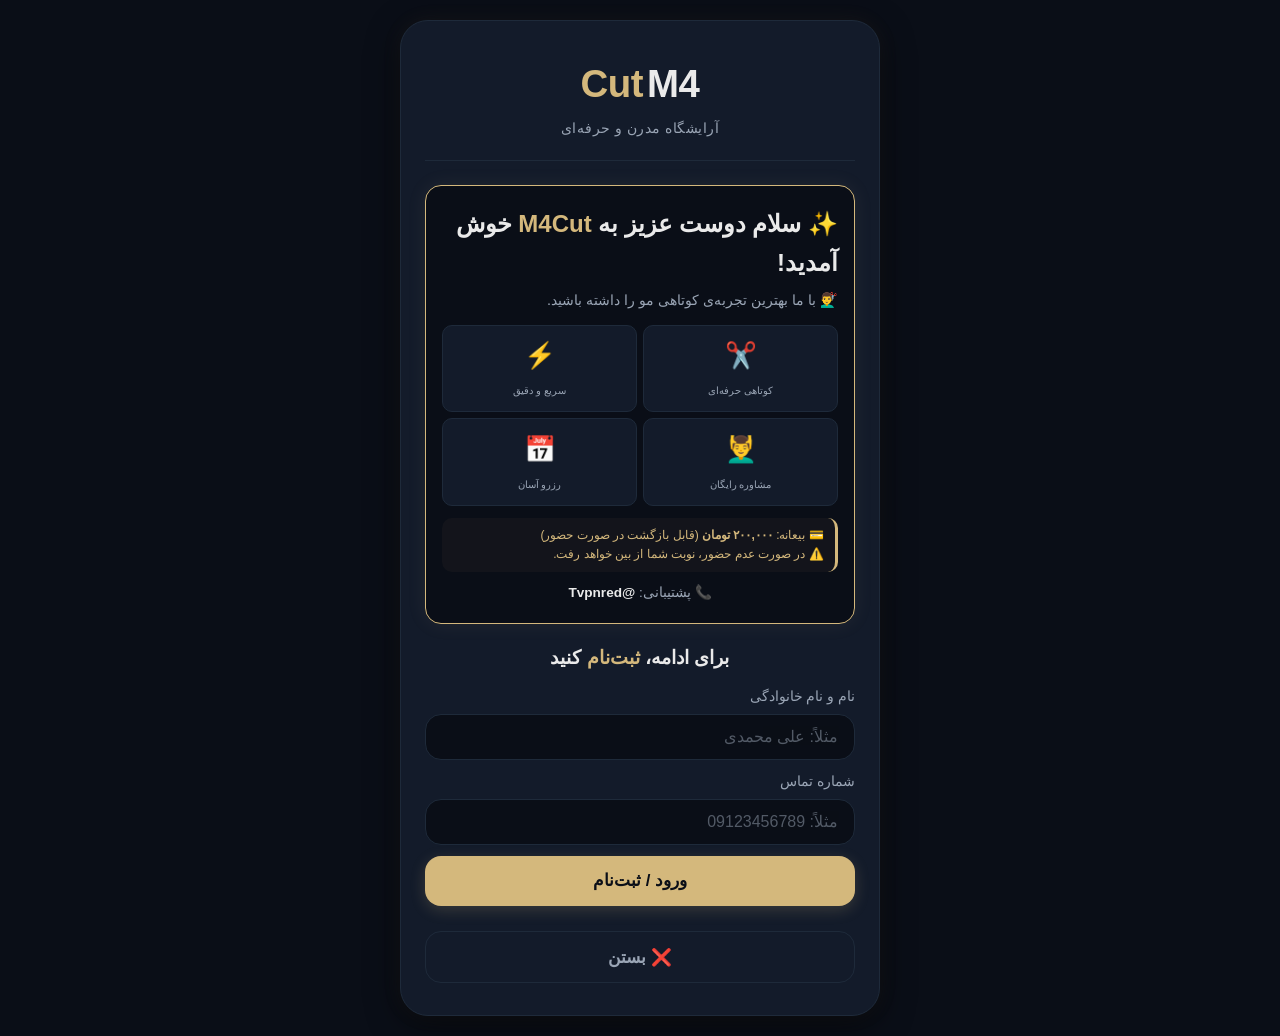
==== commit 6b596a81: "ریسپانسیو کردن کامل UI برای همه صفحههای نمایش" ====
--- a/static/admin.html
+++ b/static/admin.html
@@ -2,339 +2,116 @@
 <html lang="fa" dir="rtl">
 <head>
     <meta charset="UTF-8">
-    <meta name="viewport" content="width=device-width, initial-scale=1.0">
+    <meta name="viewport" content="width=device-width, initial-scale=1.0, maximum-scale=1.0, user-scalable=yes">
     <title>M4Cut - پنل مدیریت</title>
     <script src="https://telegram.org/js/telegram-web-app.js"></script>
     <link rel="stylesheet" href="style.css">
     <style>
-        /* ====== استایل‌های اختصاصی ادمین ====== */
-        .admin-box {
-            background: var(--luxe-bg);
-            padding: 16px 18px;
-            border-radius: 16px;
-            margin: 10px 0;
-            border-right: 4px solid var(--luxe-gold);
-            border-left: 1px solid var(--luxe-border);
-            border-top: 1px solid var(--luxe-border);
-            border-bottom: 1px solid var(--luxe-border);
-            transition: all 0.3s ease;
-        }
-        .admin-box:hover { border-color: var(--luxe-border-light); }
-        .admin-box.confirmed { border-right-color: var(--luxe-success); }
-        .admin-box.cancelled { border-right-color: var(--luxe-danger); }
-        .admin-box.completed { border-right-color: var(--luxe-text-muted); }
-        .admin-box .receipt-thumb {
-            max-width: 70px; max-height: 70px; border-radius: 10px;
-            cursor: pointer; border: 1px solid var(--luxe-border);
-            transition: all 0.3s ease;
-        }
-        .admin-box .receipt-thumb:hover { transform: scale(1.05); border-color: var(--luxe-gold); }
-        .btn-sm {
-            padding: 8px 16px;
-            font-size: 13px;
-            border-radius: 10px;
-            border: none;
-            font-weight: 600;
-            font-family: inherit;
-            cursor: pointer;
-            transition: all 0.3s ease;
-        }
-        .btn-sm-success { background: var(--luxe-success); color: white; }
-        .btn-sm-success:hover { background: #3CA06A; box-shadow: 0 4px 15px rgba(46, 139, 87, 0.3); }
-        .stats-grid {
-            display: grid;
-            grid-template-columns: repeat(2, 1fr);
-            gap: 10px;
-            margin: 12px 0 16px;
-        }
-        .stat-card {
-            background: var(--luxe-bg);
-            padding: 16px 14px;
-            border-radius: 16px;
-            text-align: center;
-            border: 1px solid var(--luxe-border);
-            transition: all 0.3s ease;
-        }
-        .stat-card:hover { border-color: var(--luxe-gold-dark); }
-        .stat-card .number {
-            font-size: 30px; font-weight: 800;
-            color: var(--luxe-gold);
-            display: block;
-            letter-spacing: -0.5px;
-        }
-        .stat-card .label {
-            font-size: 12px; color: var(--luxe-text-muted);
-            margin-top: 4px; display: block; font-weight: 500;
-        }
-        .stat-card.gold { background: var(--luxe-gold); border-color: var(--luxe-gold); }
-        .stat-card.gold .number, .stat-card.gold .label { color: #0A0E17; }
-        .status-badge {
-            display: inline-block;
-            padding: 3px 14px;
-            border-radius: 20px;
-            font-size: 11px;
-            font-weight: 700;
-            text-transform: uppercase;
-            letter-spacing: 0.5px;
-        }
-        .status-badge.pending { background: rgba(212, 184, 124, 0.2); color: var(--luxe-gold); }
-        .status-badge.confirmed { background: rgba(46, 139, 87, 0.2); color: var(--luxe-success); }
-        .status-badge.cancelled { background: rgba(178, 34, 52, 0.2); color: var(--luxe-danger); }
-        .status-badge.completed { background: rgba(154, 165, 181, 0.2); color: var(--luxe-text-muted); }
-        .stats-detail {
-            background: var(--luxe-bg);
-            border-radius: 16px;
-            padding: 16px 18px;
-            margin: 4px 0 12px;
-            border: 1px solid var(--luxe-border);
-        }
-        .stats-detail .row {
+        .search-box {
             display: flex;
-            justify-content: space-between;
-            padding: 6px 0;
-            font-size: 14px;
-            border-bottom: 1px solid var(--luxe-border);
-        }
-        .stats-detail .row:last-child { border-bottom: none; }
-        .stats-detail .row .label { color: var(--luxe-text-muted); }
-        .stats-detail .row .value { font-weight: 600; color: var(--luxe-text); }
-        .stats-note {
-            font-size: 12px;
-            color: var(--luxe-text-muted);
-            text-align: center;
-            margin: 8px 0 4px;
-            opacity: 0.6;
-        }
-        .refresh-btn {
-            background: none;
-            border: none;
-            color: var(--luxe-gold);
-            cursor: pointer;
-            font-size: 14px;
-            font-weight: 600;
-            font-family: inherit;
-            transition: all 0.3s ease;
-        }
-        .refresh-btn:hover { color: var(--luxe-gold-light); }
-        .broadcast-area {
-            background: var(--luxe-bg);
-            padding: 18px 20px;
-            border-radius: 16px;
-            margin: 10px 0;
-            border: 1px solid var(--luxe-border);
-        }
-        .broadcast-area textarea {
-            min-height: 80px;
-            resize: vertical;
-            width: 100%;
-            padding: 12px 16px;
-            border-radius: 14px;
+            gap: 6px;
+            margin-bottom: 0.75rem;
+            flex-wrap: wrap;
+        }
+        .search-box input, .search-box select {
+            flex: 1 1 auto;
+            min-width: 70px;
+            padding: 0.5rem 0.6rem;
+            border-radius: var(--radius-sm);
             border: 1px solid var(--luxe-border);
             background: var(--luxe-bg);
             color: var(--luxe-text);
             font-family: inherit;
-            font-size: 14px;
-        }
-        .broadcast-area textarea:focus { border-color: var(--luxe-gold); }
-        .schedule-item {
+            font-size: clamp(0.7rem, 1.8vw, 0.85rem);
+            min-height: 36px;
+        }
+        .search-box input:focus, .search-box select:focus {
+            border-color: var(--luxe-gold);
+            outline: none;
+        }
+        .search-box .btn-sm {
+            flex: 0 1 auto;
+            min-width: 50px;
+        }
+        .setting-item {
             display: flex;
+            justify-content: space-between;
             align-items: center;
-            gap: 12px;
-            padding: 12px 0;
+            padding: 0.6rem 0;
             border-bottom: 1px solid var(--luxe-border);
             flex-wrap: wrap;
-        }
-        .schedule-item .day-name {
-            width: 70px;
-            font-weight: 600;
+            gap: 6px;
+        }
+        .setting-item .label {
+            color: var(--luxe-text-muted);
+            font-size: clamp(0.75rem, 2vw, 0.9rem);
+        }
+        .setting-item input {
+            background: var(--luxe-bg);
+            border: 1px solid var(--luxe-border);
+            border-radius: var(--radius-sm);
+            padding: 0.4rem 0.6rem;
             color: var(--luxe-text);
-            font-size: 14px;
-        }
-        .schedule-item input[type="time"] {
-            width: 100px;
-            padding: 6px 10px;
-            border-radius: 10px;
+            font-family: inherit;
+            width: 180px;
+            min-height: 34px;
+            font-size: clamp(0.75rem, 2vw, 0.9rem);
+        }
+        .setting-item input:focus {
+            border-color: var(--luxe-gold);
+            outline: none;
+        }
+        .broadcast-area {
+            background: var(--luxe-bg);
+            padding: 1rem;
+            border-radius: var(--radius);
+            border: 1px solid var(--luxe-border);
+        }
+        .broadcast-area textarea {
+            min-height: 60px;
+            resize: vertical;
+            width: 100%;
+            padding: 0.7rem 0.9rem;
+            border-radius: var(--radius-sm);
             border: 1px solid var(--luxe-border);
             background: var(--luxe-bg);
             color: var(--luxe-text);
             font-family: inherit;
-            margin: 0;
-        }
-        .schedule-item input[type="time"]:focus { border-color: var(--luxe-gold); }
-        .schedule-item label {
-            display: flex;
-            align-items: center;
-            gap: 6px;
-            font-size: 13px;
-            font-weight: 400;
-            color: var(--luxe-text-muted);
-            margin: 0;
-        }
-        .schedule-item input[type="checkbox"] {
-            width: 18px; height: 18px;
-            accent-color: var(--luxe-gold);
-            margin: 0;
-        }
-        .user-item {
-            display: flex;
-            justify-content: space-between;
-            align-items: center;
-            padding: 14px 18px;
-            background: var(--luxe-bg);
-            border-radius: 14px;
-            margin: 6px 0;
-            border: 1px solid var(--luxe-border);
-            transition: all 0.3s ease;
-        }
-        .user-item:hover { border-color: var(--luxe-border-light); }
-        .user-item .admin-badge {
-            background: var(--luxe-gold);
-            color: #0A0E17;
-            padding: 2px 14px;
-            border-radius: 20px;
-            font-size: 11px;
-            font-weight: 700;
-        }
-        .tabs {
-            display: flex;
-            gap: 6px;
-            margin: 16px 0 20px;
-            background: var(--luxe-bg);
-            border-radius: 16px;
-            padding: 4px;
-            border: 1px solid var(--luxe-border);
-        }
-        .tabs button {
-            flex: 1;
-            padding: 10px 8px;
-            border: none;
-            border-radius: 12px;
-            background: transparent;
-            color: var(--luxe-text-muted);
-            font-size: 13px;
-            font-weight: 600;
-            font-family: inherit;
-            cursor: pointer;
-            transition: all 0.3s ease;
-        }
-        .tabs button.active {
-            background: var(--luxe-gold);
-            color: #0A0E17;
-            box-shadow: 0 4px 12px rgba(212, 184, 124, 0.2);
-        }
-        .tabs button:hover:not(.active) { color: var(--luxe-text); }
-        .tab-content { display: none; animation: fadeSlide 0.4s ease; }
-        .tab-content.active { display: block; }
-        @keyframes fadeSlide { from { opacity: 0; transform: translateY(12px); } to { opacity: 1; transform: translateY(0); } }
-        .msg { padding: 14px 18px; border-radius: 14px; margin: 12px 0; font-size: 14px; font-weight: 500; border-right: 4px solid transparent; }
-        .msg-success { background: rgba(46, 139, 87, 0.12); color: var(--luxe-success); border-right-color: var(--luxe-success); }
-        .btn {
-            display: inline-block;
-            width: 100%;
-            padding: 14px 20px;
-            border: none;
-            border-radius: 14px;
-            font-size: 16px;
-            font-weight: 600;
-            font-family: inherit;
-            cursor: pointer;
-            transition: all 0.3s cubic-bezier(0.25, 0.46, 0.45, 0.94);
-            text-align: center;
-            letter-spacing: 0.3px;
-            background: var(--luxe-gold);
-            color: #0A0E17;
-            box-shadow: 0 4px 15px rgba(212, 184, 124, 0.25);
-        }
-        .btn:hover {
-            background: var(--luxe-gold-light);
-            transform: translateY(-2px);
-            box-shadow: 0 8px 30px rgba(212, 184, 124, 0.35);
-        }
-        .btn-success { background: var(--luxe-success); color: white; box-shadow: 0 4px 15px rgba(46, 139, 87, 0.3); }
-        .btn-success:hover { background: #3CA06A; box-shadow: 0 8px 30px rgba(46, 139, 87, 0.4); }
-        .btn-close {
-            background: transparent;
-            color: var(--luxe-text-muted);
-            border: 1px solid var(--luxe-border);
-            box-shadow: none;
-            margin-top: 16px;
-        }
-        .btn-close:hover {
-            background: var(--luxe-border);
-            color: var(--luxe-text);
-            box-shadow: none;
-            transform: none;
-        }
-        .container {
-            max-width: 480px;
-            width: 100%;
-            margin: 0 auto;
-            background: var(--luxe-card);
-            border-radius: 28px;
-            padding: 32px 24px;
-            box-shadow: var(--luxe-shadow), var(--luxe-glow);
-            border: 1px solid var(--luxe-border);
-        }
-        .brand-header {
-            text-align: center;
-            padding-bottom: 24px;
-            border-bottom: 1px solid var(--luxe-border);
-            margin-bottom: 24px;
-        }
-        .brand-logo { font-size: 36px; font-weight: 800; letter-spacing: -0.5px; color: var(--luxe-text); display: flex; justify-content: center; align-items: center; gap: 4px; }
-        .brand-logo span { color: var(--luxe-gold); }
-        .brand-tagline { font-size: 13px; color: var(--luxe-text-muted); margin-top: 6px; letter-spacing: 1px; font-weight: 300; }
-        :root {
-            --luxe-bg: #0A0E17;
-            --luxe-card: #131B2A;
-            --luxe-card-hover: #1A2438;
-            --luxe-gold: #D4B87C;
-            --luxe-gold-light: #E8C98A;
-            --luxe-gold-dark: #B8995E;
-            --luxe-text: #EAEAEA;
-            --luxe-text-muted: #9AA5B5;
-            --luxe-border: #1E2A3A;
-            --luxe-border-light: #2A3A50;
-            --luxe-success: #2E8B57;
-            --luxe-danger: #B22234;
-            --luxe-shadow: 0 8px 32px rgba(0, 0, 0, 0.6);
-            --luxe-glow: 0 0 20px rgba(212, 184, 124, 0.08);
-        }
-        * { margin: 0; padding: 0; box-sizing: border-box; }
-        body {
-            background: var(--luxe-bg);
-            color: var(--luxe-text);
-            font-family: 'IRANYekanXVF', -apple-system, BlinkMacSystemFont, 'Segoe UI', Roboto, sans-serif;
-            direction: rtl;
-            min-height: 100vh;
-            display: flex;
-            justify-content: center;
-            align-items: flex-start;
-            padding: 20px;
-            line-height: 1.6;
-            -webkit-font-smoothing: antialiased;
-        }
-        .notice-box {
-            background: rgba(212, 184, 124, 0.06);
-            padding: 12px 16px;
-            border-radius: 12px;
-            margin: 12px 0;
-            text-align: center;
-            font-size: 13px;
-            color: var(--luxe-text-muted);
-            border: 1px solid var(--luxe-border);
-        }
-        .notice-box strong { color: var(--luxe-gold); }
-        select {
-            padding: 6px 12px;
-            border-radius: 10px;
-            border: 1px solid var(--luxe-border);
-            background: var(--luxe-bg);
-            color: var(--luxe-text);
-            font-family: inherit;
-            font-size: 13px;
-        }
-        select:focus { border-color: var(--luxe-gold); outline: none; }
+            font-size: clamp(0.75rem, 2vw, 0.9rem);
+        }
+        .broadcast-area textarea:focus {
+            border-color: var(--luxe-gold);
+            outline: none;
+        }
+
+        @media (max-width: 400px) {
+            .search-box input, .search-box select {
+                min-width: 50px;
+                font-size: clamp(0.6rem, 1.5vw, 0.7rem);
+                padding: 0.3rem 0.4rem;
+                min-height: 30px;
+            }
+            .setting-item input {
+                width: 120px;
+                font-size: clamp(0.65rem, 1.6vw, 0.75rem);
+                min-height: 28px;
+            }
+        }
+
+        @media (max-width: 350px) {
+            .search-box {
+                flex-direction: column;
+                gap: 4px;
+            }
+            .search-box input, .search-box select {
+                width: 100%;
+                min-width: unset;
+            }
+            .search-box .btn-sm {
+                width: 100%;
+                text-align: center;
+            }
+        }
     </style>
 </head>
 <body>
@@ -348,15 +125,16 @@
         <button class="active" data-tab="stats">📊 آمار</button>
         <button data-tab="apps">📋 نوبت‌ها</button>
         <button data-tab="users">👥 کاربران</button>
-        <button data-tab="schedule">⏰ ساعات کاری</button>
+        <button data-tab="schedule">⏰ ساعات</button>
+        <button data-tab="settings">⚙️ تنظیمات</button>
         <button data-tab="broadcast">📢 اعلان</button>
     </div>
 
-    <!-- ====== تب آمار ====== -->
+    <!-- آمار -->
     <div id="tab-stats" class="tab-content active">
-        <div style="display:flex;justify-content:space-between;align-items:center;margin-bottom:6px;">
-            <span style="font-weight:600;font-size:15px;color:var(--luxe-text);">📊 آمار کلی</span>
-            <button class="refresh-btn" onclick="loadStats()">⟳ بروزرسانی</button>
+        <div style="display:flex;justify-content:space-between;align-items:center;margin-bottom:0.5rem;">
+            <span style="font-weight:600;font-size:clamp(0.85rem,2.2vw,1rem);">📊 آمار کلی</span>
+            <button class="btn-sm btn-sm-primary" onclick="loadStats()" style="padding:0.3rem 0.8rem;">⟳ بروزرسانی</button>
         </div>
         <div class="stats-grid" id="statsGrid">
             <div class="stat-card gold"><span class="number" id="statUsers">...</span><span class="label">👥 کاربران</span></div>
@@ -365,42 +143,55 @@
             <div class="stat-card"><span class="number" id="statUpcomingApps">...</span><span class="label">📆 نوبت‌های آینده</span></div>
         </div>
         <div class="stats-detail">
-            <div class="row"><span class="label">⏳ در انتظار تأیید</span><span class="value" id="statPending">...</span></div>
+            <div class="row"><span class="label">⏳ در انتظار</span><span class="value" id="statPending">...</span></div>
             <div class="row"><span class="label">✅ تأیید شده</span><span class="value" id="statConfirmed">...</span></div>
             <div class="row"><span class="label">✔️ انجام شده</span><span class="value" id="statCompleted">...</span></div>
             <div class="row"><span class="label">❌ لغو شده</span><span class="value" id="statCancelled">...</span></div>
         </div>
-        <div class="stats-note">🔄 آمار هر بار ورود به این صفحه بروزرسانی می‌شود</div>
-    </div>
-
-    <!-- ====== تب نوبت‌ها ====== -->
+        <div class="footer-note" style="margin-top:0.3rem;">🔄 هر بار ورود بروزرسانی می‌شود</div>
+    </div>
+
+    <!-- نوبت‌ها -->
     <div id="tab-apps" class="tab-content">
+        <div class="search-box">
+            <select id="filterStatus"><option value="">همه</option><option value="pending">در انتظار</option><option value="confirmed">تأیید</option><option value="completed">انجام</option><option value="cancelled">لغو</option></select>
+            <input type="text" id="filterUser" placeholder="آیدی کاربر...">
+            <input type="text" id="filterDate" placeholder="تاریخ...">
+            <button class="btn-sm btn-sm-primary" onclick="applyFilters()">🔍 فیلتر</button>
+            <button class="btn-sm btn-sm-primary" onclick="exportExcel()">📤 اکسل</button>
+        </div>
         <div id="appointmentsList"></div>
     </div>
 
-    <!-- ====== تب کاربران ====== -->
+    <!-- کاربران -->
     <div id="tab-users" class="tab-content">
         <div id="usersList"></div>
     </div>
 
-    <!-- ====== تب ساعات کاری ====== -->
+    <!-- ساعات کاری -->
     <div id="tab-schedule" class="tab-content">
         <div id="scheduleList"></div>
-        <button id="saveSchedule" class="btn btn-success" style="margin-top:12px;">💾 ذخیره تنظیمات</button>
-    </div>
-
-    <!-- ====== تب اعلان همگانی ====== -->
+        <button id="saveSchedule" class="btn btn-success" style="margin-top:0.75rem;">💾 ذخیره</button>
+    </div>
+
+    <!-- تنظیمات -->
+    <div id="tab-settings" class="tab-content">
+        <div class="setting-item">
+            <span class="label">📞 پشتیبانی</span>
+            <div style="display:flex;gap:4px;flex-wrap:wrap;">
+                <input type="text" id="supportInput" value="@Tvpnred">
+                <button class="btn-sm btn-sm-primary" onclick="updateSupport()">ذخیره</button>
+            </div>
+        </div>
+    </div>
+
+    <!-- اعلان همگانی -->
     <div id="tab-broadcast" class="tab-content">
         <div class="broadcast-area">
-            <label style="color:var(--luxe-text-muted);font-size:13px;font-weight:500;">متن پیام همگانی:</label>
-            <textarea id="broadcastMessage" placeholder="متن پیام را وارد کنید..."></textarea>
-            <button id="sendBroadcast" class="btn btn-success">📤 ارسال به همه کاربران</button>
+            <textarea id="broadcastMessage" placeholder="متن پیام همگانی..."></textarea>
+            <button id="sendBroadcast" class="btn btn-success" style="margin-top:0.5rem;">📤 ارسال</button>
             <div id="broadcastResult"></div>
         </div>
-    </div>
-
-    <div class="notice-box">
-        ⚠️ تنها خدمت موجود: <strong>کوتاهی مو</strong> با بیعانه ۲۰۰,۰۰۰ تومان
     </div>
 
     <button onclick="Telegram.WebApp.close()" class="btn btn-close">❌ بستن</button>
@@ -421,6 +212,7 @@
             if (this.dataset.tab === 'apps') loadAppointments();
             if (this.dataset.tab === 'users') loadUsers();
             if (this.dataset.tab === 'schedule') loadSchedule();
+            if (this.dataset.tab === 'settings') loadSupport();
         });
     });
 
@@ -440,95 +232,137 @@
                 document.getElementById('statCompleted').textContent = s.status.completed;
                 document.getElementById('statCancelled').textContent = s.status.cancelled;
             }
-        } catch(e) { console.error('Error loading stats:', e); }
+        } catch(e) {}
     }
 
     // ====== نوبت‌ها ======
-    async function loadAppointments() {
-        const res = await fetch('/api/admin/appointments');
-        const data = await res.json();
-        const div = document.getElementById('appointmentsList');
-        if (!data.appointments || data.appointments.length === 0) {
-            div.innerHTML = '<p style="color:var(--luxe-text-muted);text-align:center;padding:20px;">هیچ نوبتی ثبت نشده است.</p>';
-            return;
-        }
-        div.innerHTML = data.appointments.map(a => `
-            <div class="admin-box ${a.status}">
-                <strong>${a.service_name}</strong><br>
-                👤 ${a.user_name} | 📞 ${a.phone} | 🆔 ${a.telegram_id}<br>
-                📅 ${a.appointment_date} | 🕐 ${a.appointment_time}<br>
-                وضعیت: <span class="status-badge ${a.status}">${a.status === 'pending' ? 'در انتظار' : a.status === 'confirmed' ? 'تأیید شده' : a.status === 'cancelled' ? 'لغو شده' : 'انجام شده'}</span>
-                ${a.receipt ? `<br><img src="${a.receipt}" class="receipt-thumb" onclick="window.open('${a.receipt}')" />` : '<br>بدون رسید'}
-                <div style="margin-top:8px;display:flex;gap:6px;flex-wrap:wrap;align-items:center;">
-                    <select onchange="updateStatus(${a.id}, this.value)">
-                        <option value="pending" ${a.status === 'pending' ? 'selected' : ''}>در انتظار</option>
-                        <option value="confirmed" ${a.status === 'confirmed' ? 'selected' : ''}>تأیید شده</option>
-                        <option value="completed" ${a.status === 'completed' ? 'selected' : ''}>انجام شده</option>
-                        <option value="cancelled" ${a.status === 'cancelled' ? 'selected' : ''}>لغو شده</option>
-                    </select>
-                    ${a.status === 'pending' ? `<button class="btn-sm btn-sm-success" onclick="quickApprove(${a.id})">✔️ تأیید</button>` : ''}
+    async function loadAppointments(filters = {}) {
+        try {
+            let url = '/api/admin/appointments?';
+            if (filters.status) url += `status=${filters.status}&`;
+            if (filters.user) url += `user=${filters.user}&`;
+            if (filters.date) url += `date=${filters.date}&`;
+            const res = await fetch(url);
+            const data = await res.json();
+            const div = document.getElementById('appointmentsList');
+            if (!data.appointments || data.appointments.length === 0) {
+                div.innerHTML = '<p style="color:var(--luxe-text-muted);text-align:center;padding:1rem;">هیچ نوبتی یافت نشد.</p>';
+                return;
+            }
+            div.innerHTML = data.appointments.map(a => `
+                <div class="admin-box ${a.status}">
+                    <strong>${a.service_name}</strong><br>
+                    👤 ${a.user_name} | 📞 ${a.phone} | 🆔 ${a.telegram_id}<br>
+                    📅 ${a.appointment_date} | 🕐 ${a.appointment_time}<br>
+                    وضعیت: <span class="status-badge ${a.status}">${a.status === 'pending' ? 'در انتظار' : a.status === 'confirmed' ? 'تأیید شده' : a.status === 'cancelled' ? 'لغو شده' : 'انجام شده'}</span>
+                    ${a.receipt ? `<br><img src="${a.receipt}" class="receipt-thumb" onclick="window.open('${a.receipt}')" />` : ''}
+                    <div style="margin-top:8px;display:flex;gap:4px;flex-wrap:wrap;align-items:center;">
+                        <select onchange="updateStatus(${a.id}, this.value)" style="padding:0.3rem 0.5rem;border-radius:var(--radius-sm);border:1px solid var(--luxe-border);background:var(--luxe-bg);color:var(--luxe-text);font-family:inherit;font-size:clamp(0.65rem,1.6vw,0.75rem);min-height:30px;">
+                            <option value="pending" ${a.status === 'pending' ? 'selected' : ''}>در انتظار</option>
+                            <option value="confirmed" ${a.status === 'confirmed' ? 'selected' : ''}>تأیید</option>
+                            <option value="completed" ${a.status === 'completed' ? 'selected' : ''}>انجام</option>
+                            <option value="cancelled" ${a.status === 'cancelled' ? 'selected' : ''}>لغو</option>
+                        </select>
+                        ${a.status === 'pending' ? `<button class="btn-sm btn-sm-success" onclick="quickApprove(${a.id})">✔️ تأیید</button>` : ''}
+                    </div>
                 </div>
-            </div>
-        `).join('');
+            `).join('');
+        } catch(e) {}
+    }
+
+    function applyFilters() {
+        const status = document.getElementById('filterStatus').value;
+        const user = document.getElementById('filterUser').value;
+        const date = document.getElementById('filterDate').value;
+        loadAppointments({ status, user, date });
     }
 
     async function updateStatus(id, status) {
-        const res = await fetch(`/api/admin/appointments/${id}/status`, {
-            method: 'POST',
-            headers: {'Content-Type': 'application/json'},
-            body: JSON.stringify({status})
-        });
-        const result = await res.json();
-        alert(result.message);
-        loadAppointments();
-        loadStats();
+        try {
+            const res = await fetch(`/api/admin/appointments/${id}/status`, {
+                method:'POST',
+                headers:{'Content-Type':'application/json'},
+                body:JSON.stringify({status})
+            });
+            const result = await res.json();
+            alert(result.message);
+            applyFilters();
+            loadStats();
+        } catch(e) { alert('خطا!'); }
     }
 
     async function quickApprove(id) {
-        if (!confirm('آیا از تأیید این نوبت مطمئن هستید؟')) return;
+        if (!confirm('تأیید نوبت؟')) return;
         await updateStatus(id, 'confirmed');
+    }
+
+    function exportExcel() {
+        window.open('/api/admin/export/excel', '_blank');
     }
 
     // ====== کاربران ======
     async function loadUsers() {
-        const res = await fetch('/api/admin/users');
-        const data = await res.json();
-        const div = document.getElementById('usersList');
-        if (!data.users || data.users.length === 0) {
-            div.innerHTML = '<p style="color:var(--luxe-text-muted);text-align:center;padding:20px;">هیچ کاربری ثبت نشده است.</p>';
-            return;
-        }
-        div.innerHTML = data.users.map(u => `
-            <div class="user-item">
-                <div>
-                    <strong>${u.name}</strong> | 📞 ${u.phone || '---'} | 🆔 ${u.telegram_id}
-                    ${u.is_admin === 1 ? '<span class="admin-badge">👑 ادمین</span>' : ''}
+        try {
+            const res = await fetch('/api/admin/users');
+            const data = await res.json();
+            const div = document.getElementById('usersList');
+            if (!data.users || data.users.length === 0) {
+                div.innerHTML = '<p style="color:var(--luxe-text-muted);text-align:center;padding:1rem;">هیچ کاربری ثبت نشده است.</p>';
+                return;
+            }
+            div.innerHTML = data.users.map(u => `
+                <div class="user-item">
+                    <div style="font-size:clamp(0.7rem,1.8vw,0.85rem);">
+                        <strong>${u.name}</strong> | 📞 ${u.phone || '---'} | 🆔 ${u.telegram_id}
+                        ${u.is_admin === 1 ? '<span class="admin-badge">👑 ادمین</span>' : ''}
+                    </div>
+                    <div style="display:flex;gap:4px;flex-wrap:wrap;">
+                        <button class="btn-sm btn-sm-primary" onclick="toggleAdmin(${u.telegram_id}, ${u.is_admin === 1 ? 0 : 1})">${u.is_admin === 1 ? '⬇️' : '⬆️'}</button>
+                        <button class="btn-sm btn-sm-danger" onclick="deleteUser(${u.telegram_id})">🗑️</button>
+                    </div>
                 </div>
-                <div style="font-size:12px;color:var(--luxe-text-muted);">
-                    ${u.created_at ? new Date(u.created_at).toLocaleDateString('fa-IR') : ''}
-                </div>
-            </div>
-        `).join('');
+            `).join('');
+        } catch(e) {}
+    }
+
+    async function toggleAdmin(id, newStatus) {
+        if (!confirm('تغییر نقش؟')) return;
+        try {
+            await fetch(`/api/admin/users/${id}`, {
+                method:'PUT',
+                headers:{'Content-Type':'application/json'},
+                body:JSON.stringify({is_admin:newStatus})
+            });
+            loadUsers();
+        } catch(e) { alert('خطا!'); }
+    }
+
+    async function deleteUser(id) {
+        if (!confirm('حذف کاربر؟')) return;
+        try {
+            await fetch(`/api/admin/users/${id}`, { method:'DELETE' });
+            loadUsers();
+        } catch(e) { alert('خطا!'); }
     }
 
     // ====== ساعات کاری ======
     async function loadSchedule() {
-        const res = await fetch('/api/admin/schedule');
-        const data = await res.json();
-        const div = document.getElementById('scheduleList');
-        const days = ['شنبه', 'یکشنبه', 'دوشنبه', 'سه‌شنبه', 'چهارشنبه', 'پنجشنبه', 'جمعه'];
-        div.innerHTML = data.schedule.map(s => `
-            <div class="schedule-item">
-                <span class="day-name">${days[s.day_of_week]}</span>
-                <input type="time" value="${s.start_time}" data-day="${s.day_of_week}" class="start-time">
-                <span>تا</span>
-                <input type="time" value="${s.end_time}" data-day="${s.day_of_week}" class="end-time">
-                <label>
-                    <input type="checkbox" ${s.is_active === 1 ? 'checked' : ''} data-day="${s.day_of_week}" class="active-check">
-                    فعال
-                </label>
-            </div>
-        `).join('');
+        try {
+            const res = await fetch('/api/admin/schedule');
+            const data = await res.json();
+            const div = document.getElementById('scheduleList');
+            const days = ['شنبه','یکشنبه','دوشنبه','سه‌شنبه','چهارشنبه','پنجشنبه','جمعه'];
+            div.innerHTML = data.schedule.map(s => `
+                <div class="schedule-item">
+                    <span class="day-name">${days[s.day_of_week]}</span>
+                    <input type="time" value="${s.start_time}" data-day="${s.day_of_week}" class="start-time">
+                    <span>تا</span>
+                    <input type="time" value="${s.end_time}" data-day="${s.day_of_week}" class="end-time">
+                    <span>ظرفیت: <input type="number" value="${s.capacity}" data-day="${s.day_of_week}" class="capacity-input"></span>
+                    <label><input type="checkbox" ${s.is_active === 1 ? 'checked' : ''} data-day="${s.day_of_week}" class="active-check"> فعال</label>
+                </div>
+            `).join('');
+        } catch(e) {}
     }
 
     document.getElementById('saveSchedule').addEventListener('click', async function() {
@@ -538,39 +372,61 @@
             const day = parseInt(item.querySelector('.start-time').dataset.day);
             const start = item.querySelector('.start-time').value;
             const end = item.querySelector('.end-time').value;
+            const cap = parseInt(item.querySelector('.capacity-input').value) || 2;
             const active = item.querySelector('.active-check').checked ? 1 : 0;
-            updates.push({ day_of_week: day, start_time: start, end_time: end, is_active: active });
+            updates.push({ day_of_week: day, start_time: start, end_time: end, capacity: cap, is_active: active });
         });
-        for (const update of updates) {
+        for (const u of updates) {
             await fetch('/api/admin/schedule', {
-                method: 'POST',
-                headers: {'Content-Type': 'application/json'},
-                body: JSON.stringify(update)
+                method:'POST',
+                headers:{'Content-Type':'application/json'},
+                body:JSON.stringify(u)
             });
         }
-        alert('✅ ساعات کاری با موفقیت ذخیره شد!');
+        alert('✅ ذخیره شد!');
         loadSchedule();
     });
 
+    // ====== تنظیمات پشتیبانی ======
+    async function loadSupport() {
+        try {
+            const res = await fetch('/api/admin/support');
+            const data = await res.json();
+            document.getElementById('supportInput').value = data.support_contact || '@Tvpnred';
+        } catch(e) {}
+    }
+
+    async function updateSupport() {
+        const val = document.getElementById('supportInput').value.trim();
+        if (!val) { alert('مقدار را وارد کنید.'); return; }
+        try {
+            await fetch('/api/admin/support', {
+                method:'POST',
+                headers:{'Content-Type':'application/json'},
+                body:JSON.stringify({support_contact:val})
+            });
+            alert('✅ ذخیره شد!');
+        } catch(e) { alert('خطا!'); }
+    }
+
     // ====== اعلان همگانی ======
     document.getElementById('sendBroadcast').addEventListener('click', async function() {
-        const message = document.getElementById('broadcastMessage').value.trim();
-        if (!message) {
-            alert('لطفاً متن پیام را وارد کنید.');
-            return;
-        }
-        if (!confirm(`آیا از ارسال این پیام به همه کاربران مطمئن هستید؟\n\n${message}`)) return;
-        const res = await fetch('/api/admin/broadcast', {
-            method: 'POST',
-            headers: {'Content-Type': 'application/json'},
-            body: JSON.stringify({message})
-        });
-        const result = await res.json();
-        document.getElementById('broadcastResult').innerHTML = `<div class="msg msg-success">✅ ${result.message}</div>`;
-        document.getElementById('broadcastMessage').value = '';
+        const msg = document.getElementById('broadcastMessage').value.trim();
+        if (!msg) { alert('متن را وارد کنید.'); return; }
+        if (!confirm(`ارسال:\n\n${msg}`)) return;
+        try {
+            const res = await fetch('/api/admin/broadcast', {
+                method:'POST',
+                headers:{'Content-Type':'application/json'},
+                body:JSON.stringify({message:msg})
+            });
+            const result = await res.json();
+            document.getElementById('broadcastResult').innerHTML = `<div class="msg msg-success">✅ ${result.message}</div>`;
+            document.getElementById('broadcastMessage').value = '';
+        } catch(e) { alert('خطا!'); }
     });
 
-    // ====== بارگیری اولیه ======
+    // بارگیری اولیه
     loadStats();
     loadAppointments();
 </script>
--- a/static/style.css
+++ b/static/style.css
@@ -1,5 +1,5 @@
 /* ========================================
-   M4Cut - تم NIGHT LUXE (سرمه‌ای و طلایی)
+   M4Cut - تم NIGHT LUXE (ریسپانسیو)
    ======================================== */
 
 /* ----- فونت ----- */
@@ -12,7 +12,7 @@
     font-display: swap;
 }
 
-/* ----- متغیرهای رنگ (تم لوکس) ----- */
+/* ----- متغیرهای رنگ ----- */
 :root {
     --luxe-bg: #0A0E17;
     --luxe-card: #131B2A;
@@ -28,6 +28,8 @@
     --luxe-danger: #B22234;
     --luxe-shadow: 0 8px 32px rgba(0, 0, 0, 0.6);
     --luxe-glow: 0 0 20px rgba(212, 184, 124, 0.08);
+    --radius: 16px;
+    --radius-sm: 10px;
 }
 
 /* ----- ریست عمومی ----- */
@@ -35,6 +37,12 @@
     margin: 0;
     padding: 0;
     box-sizing: border-box;
+    -webkit-tap-highlight-color: transparent;
+}
+
+html {
+    font-size: 16px;
+    scroll-behavior: smooth;
 }
 
 body {
@@ -46,42 +54,42 @@
     display: flex;
     justify-content: center;
     align-items: flex-start;
-    padding: 20px;
+    padding: 1.25rem;
     line-height: 1.6;
     -webkit-font-smoothing: antialiased;
-}
-
-/* ----- کانتینر اصلی ----- */
+    overflow-x: hidden;
+}
+
+/* ----- کانتینر اصلی (ریسپانسیو) ----- */
 .container {
+    width: 100%;
     max-width: 480px;
-    width: 100%;
     margin: 0 auto;
     background: var(--luxe-card);
     border-radius: 28px;
-    padding: 32px 24px;
+    padding: 2rem 1.5rem;
     box-shadow: var(--luxe-shadow), var(--luxe-glow);
     border: 1px solid var(--luxe-border);
-    backdrop-filter: blur(4px);
-    transition: all 0.3s ease;
+    overflow: hidden;
 }
 
 /* ----- هدر برند ----- */
 .brand-header {
     text-align: center;
-    padding-bottom: 24px;
+    padding-bottom: 1.25rem;
     border-bottom: 1px solid var(--luxe-border);
-    margin-bottom: 24px;
+    margin-bottom: 1.5rem;
 }
 
 .brand-logo {
-    font-size: 36px;
+    font-size: clamp(1.8rem, 5vw, 2.4rem);
     font-weight: 800;
     letter-spacing: -0.5px;
     color: var(--luxe-text);
     display: flex;
     justify-content: center;
     align-items: center;
-    gap: 4px;
+    gap: 0.25rem;
 }
 
 .brand-logo span {
@@ -89,56 +97,63 @@
 }
 
 .brand-tagline {
-    font-size: 13px;
-    color: var(--luxe-text-muted);
-    margin-top: 6px;
-    letter-spacing: 1px;
+    font-size: clamp(0.7rem, 1.8vw, 0.85rem);
+    color: var(--luxe-text-muted);
+    margin-top: 0.25rem;
+    letter-spacing: 0.5px;
     font-weight: 300;
 }
 
 /* ----- تایپوگرافی ----- */
-h1, h2, h3, h4 {
+h1 {
+    font-size: clamp(1.4rem, 4vw, 1.8rem);
     font-weight: 700;
     color: var(--luxe-text);
-    letter-spacing: -0.3px;
-}
-
-h1 { font-size: 26px; }
-h2 { font-size: 20px; margin: 18px 0 12px; }
-h3 { font-size: 16px; margin: 12px 0 8px; }
-
-p {
-    color: var(--luxe-text-muted);
-    font-size: 14px;
-}
-
-/* ----- دکمه‌ها ----- */
+}
+h2 {
+    font-size: clamp(1.1rem, 3vw, 1.4rem);
+    font-weight: 700;
+    color: var(--luxe-text);
+    margin: 0.75rem 0 0.5rem;
+}
+h3 {
+    font-size: clamp(0.95rem, 2.5vw, 1.1rem);
+    font-weight: 600;
+    color: var(--luxe-text);
+}
+
+p, .text-muted {
+    font-size: clamp(0.75rem, 2vw, 0.9rem);
+    color: var(--luxe-text-muted);
+}
+
+/* ----- دکمه‌ها (ریسپانسیو) ----- */
 .btn {
     display: inline-block;
     width: 100%;
-    padding: 14px 20px;
+    padding: 0.9rem 1rem;
     border: none;
-    border-radius: 14px;
-    font-size: 16px;
+    border-radius: var(--radius);
+    font-size: clamp(0.9rem, 2.2vw, 1.05rem);
     font-weight: 600;
     font-family: inherit;
     cursor: pointer;
     transition: all 0.3s cubic-bezier(0.25, 0.46, 0.45, 0.94);
     text-align: center;
-    letter-spacing: 0.3px;
     background: var(--luxe-gold);
     color: #0A0E17;
-    box-shadow: 0 4px 15px rgba(212, 184, 124, 0.25);
+    box-shadow: 0 4px 15px rgba(212, 184, 124, 0.2);
+    min-height: 48px;
+    touch-action: manipulation;
 }
 
 .btn:hover {
     background: var(--luxe-gold-light);
     transform: translateY(-2px);
-    box-shadow: 0 8px 30px rgba(212, 184, 124, 0.35);
-}
-
+    box-shadow: 0 8px 30px rgba(212, 184, 124, 0.3);
+}
 .btn:active {
-    transform: translateY(0);
+    transform: scale(0.98);
 }
 
 .btn-secondary {
@@ -147,11 +162,9 @@
     border: 1.5px solid var(--luxe-gold);
     box-shadow: none;
 }
-
 .btn-secondary:hover {
     background: var(--luxe-gold);
     color: #0A0E17;
-    box-shadow: 0 8px 30px rgba(212, 184, 124, 0.2);
 }
 
 .btn-close {
@@ -159,137 +172,140 @@
     color: var(--luxe-text-muted);
     border: 1px solid var(--luxe-border);
     box-shadow: none;
-    margin-top: 16px;
-}
-
+    margin-top: 1rem;
+}
 .btn-close:hover {
     background: var(--luxe-border);
     color: var(--luxe-text);
-    box-shadow: none;
     transform: none;
 }
 
 .btn-success {
     background: var(--luxe-success);
     color: white;
-    box-shadow: 0 4px 15px rgba(46, 139, 87, 0.3);
-}
-
+    box-shadow: 0 4px 15px rgba(46, 139, 87, 0.2);
+}
 .btn-success:hover {
     background: #3CA06A;
-    box-shadow: 0 8px 30px rgba(46, 139, 87, 0.4);
 }
 
 .btn-sm {
-    padding: 8px 16px;
-    font-size: 13px;
-    border-radius: 10px;
+    padding: 0.4rem 0.8rem;
+    font-size: clamp(0.7rem, 1.8vw, 0.8rem);
+    border-radius: var(--radius-sm);
     width: auto;
+    min-height: 34px;
+    display: inline-flex;
+    align-items: center;
+    justify-content: center;
+    gap: 4px;
 }
 
 /* ----- ورودی‌ها ----- */
 input, select, textarea {
     width: 100%;
-    padding: 12px 16px;
-    margin: 6px 0 14px;
+    padding: 0.8rem 1rem;
+    margin: 0.3rem 0 0.7rem;
     border: 1.5px solid var(--luxe-border);
-    border-radius: 14px;
-    font-size: 15px;
+    border-radius: var(--radius);
+    font-size: clamp(0.85rem, 2vw, 1rem);
     font-family: inherit;
     background: var(--luxe-bg);
     color: var(--luxe-text);
     transition: all 0.3s ease;
+    min-height: 44px;
+    -webkit-appearance: none;
+    appearance: none;
 }
 
 input:focus, select:focus, textarea:focus {
     outline: none;
     border-color: var(--luxe-gold);
-    box-shadow: 0 0 0 4px rgba(212, 184, 124, 0.1);
-    background: var(--luxe-card);
+    box-shadow: 0 0 0 3px rgba(212, 184, 124, 0.1);
 }
 
 input::placeholder, textarea::placeholder {
     color: var(--luxe-text-muted);
-    opacity: 0.6;
+    opacity: 0.5;
 }
 
 label {
     display: block;
-    font-size: 13px;
+    font-size: clamp(0.75rem, 1.8vw, 0.85rem);
     font-weight: 500;
     color: var(--luxe-text-muted);
-    margin-bottom: 2px;
-    letter-spacing: 0.3px;
-}
-
-/* ----- کارت‌ها و باکس‌ها ----- */
+    margin-bottom: 0.1rem;
+}
+
+/* ----- کارت‌ها ----- */
 .card {
     background: var(--luxe-bg);
-    border-radius: 16px;
-    padding: 18px 20px;
-    border: 1px solid var(--luxe-border);
-    margin: 10px 0;
-    transition: all 0.3s ease;
-}
-
-.card:hover {
-    border-color: var(--luxe-border-light);
-}
-
-/* ----- تب‌ها ----- */
+    border-radius: var(--radius);
+    padding: 1rem 1.2rem;
+    border: 1px solid var(--luxe-border);
+    margin: 0.5rem 0;
+}
+
+/* ----- تب‌ها (ریسپانسیو) ----- */
 .tabs {
     display: flex;
-    gap: 6px;
-    margin: 16px 0 20px;
-    background: var(--luxe-bg);
-    border-radius: 16px;
+    gap: 4px;
+    margin: 1rem 0 1.2rem;
+    background: var(--luxe-bg);
+    border-radius: var(--radius);
     padding: 4px;
     border: 1px solid var(--luxe-border);
+    flex-wrap: wrap;
 }
 
 .tabs button {
-    flex: 1;
-    padding: 10px 8px;
+    flex: 1 1 auto;
+    min-width: 60px;
+    padding: 0.6rem 0.4rem;
     border: none;
-    border-radius: 12px;
+    border-radius: var(--radius-sm);
     background: transparent;
     color: var(--luxe-text-muted);
-    font-size: 13px;
+    font-size: clamp(0.7rem, 1.8vw, 0.8rem);
     font-weight: 600;
     font-family: inherit;
     cursor: pointer;
     transition: all 0.3s ease;
+    text-align: center;
+    min-height: 40px;
+    touch-action: manipulation;
 }
 
 .tabs button.active {
     background: var(--luxe-gold);
     color: #0A0E17;
-    box-shadow: 0 4px 12px rgba(212, 184, 124, 0.2);
-}
-
-.tabs button:hover:not(.active) {
-    color: var(--luxe-text);
-}
-
-/* ----- دکمه‌های فیلتر (نوبت‌ها) ----- */
+    box-shadow: 0 4px 12px rgba(212, 184, 124, 0.15);
+}
+
+/* ----- فیلتر دکمه‌ها ----- */
 .filter-buttons {
     display: flex;
-    gap: 8px;
-    margin: 12px 0 16px;
+    gap: 6px;
+    margin: 0.75rem 0 1rem;
+    flex-wrap: wrap;
 }
 
 .filter-buttons button {
-    flex: 1;
-    padding: 8px 12px;
-    border: 1px solid var(--luxe-border);
-    border-radius: 12px;
-    background: var(--luxe-bg);
-    color: var(--luxe-text-muted);
-    font-size: 12px;
+    flex: 1 1 auto;
+    min-width: 50px;
+    padding: 0.5rem 0.6rem;
+    border: 1px solid var(--luxe-border);
+    border-radius: var(--radius-sm);
+    background: var(--luxe-bg);
+    color: var(--luxe-text-muted);
+    font-size: clamp(0.65rem, 1.6vw, 0.75rem);
     font-weight: 500;
     font-family: inherit;
     cursor: pointer;
     transition: all 0.3s ease;
+    text-align: center;
+    min-height: 34px;
+    touch-action: manipulation;
 }
 
 .filter-buttons button.active {
@@ -298,99 +314,84 @@
     color: #0A0E17;
 }
 
-.filter-buttons button:hover:not(.active) {
-    border-color: var(--luxe-gold-dark);
-    color: var(--luxe-text);
-}
-
-/* ----- آیتم‌های نوبت ----- */
+/* ----- آیتم‌های نوبت (ریسپانسیو) ----- */
 .appointment-item {
     background: var(--luxe-bg);
-    padding: 16px 18px;
-    margin: 10px 0;
-    border-radius: 16px;
+    padding: 0.9rem 1rem;
+    margin: 0.5rem 0;
+    border-radius: var(--radius);
     border-right: 4px solid var(--luxe-gold);
     transition: all 0.3s ease;
+    word-wrap: break-word;
 }
 
 .appointment-item:hover {
     background: var(--luxe-card-hover);
 }
-
 .appointment-item.confirmed {
     border-right-color: var(--luxe-success);
 }
-
 .appointment-item.cancelled {
     border-right-color: var(--luxe-danger);
     opacity: 0.6;
 }
-
 .appointment-item.completed {
     border-right-color: var(--luxe-text-muted);
 }
-
 .appointment-item.past {
     opacity: 0.5;
     border-right-color: var(--luxe-border);
 }
 
-/* ----- نشان وضعیت (Badge) ----- */
-.badge {
+.appointment-item strong {
+    font-size: clamp(0.9rem, 2.2vw, 1rem);
+    display: block;
+}
+.appointment-item .badge {
+    font-size: clamp(0.6rem, 1.4vw, 0.7rem);
+    padding: 2px 10px;
+    border-radius: 20px;
+    font-weight: 700;
     display: inline-block;
-    padding: 3px 14px;
-    border-radius: 20px;
-    font-size: 11px;
-    font-weight: 700;
-    text-transform: uppercase;
-    letter-spacing: 0.5px;
-}
-
+}
 .badge-pending {
     background: rgba(212, 184, 124, 0.2);
     color: var(--luxe-gold);
 }
-
 .badge-confirmed {
     background: rgba(46, 139, 87, 0.2);
     color: var(--luxe-success);
 }
-
 .badge-cancelled {
     background: rgba(178, 34, 52, 0.2);
     color: var(--luxe-danger);
 }
-
 .badge-completed {
     background: rgba(154, 165, 181, 0.2);
     color: var(--luxe-text-muted);
 }
 
-.badge-past {
-    background: rgba(154, 165, 181, 0.1);
-    color: var(--luxe-text-muted);
-}
-
-/* ----- استپ‌های رزرو ----- */
+/* ----- استپ‌های رزرو (ریسپانسیو) ----- */
 .step-indicator {
     display: flex;
     justify-content: space-between;
-    margin-bottom: 24px;
-    padding: 0 4px;
+    margin-bottom: 1.5rem;
+    padding: 0 2px;
+    gap: 4px;
 }
 
 .step-dot {
     display: flex;
     align-items: center;
-    gap: 8px;
-    font-size: 13px;
+    gap: 0.3rem;
+    font-size: clamp(0.65rem, 1.6vw, 0.75rem);
     font-weight: 500;
     color: var(--luxe-text-muted);
 }
 
 .step-dot .dot {
-    width: 34px;
-    height: 34px;
+    width: clamp(28px, 7vw, 34px);
+    height: clamp(28px, 7vw, 34px);
     border-radius: 50%;
     background: var(--luxe-bg);
     border: 2px solid var(--luxe-border);
@@ -398,24 +399,23 @@
     align-items: center;
     justify-content: center;
     font-weight: 700;
-    font-size: 13px;
-    color: var(--luxe-text-muted);
-    transition: all 0.4s cubic-bezier(0.25, 0.46, 0.45, 0.94);
+    font-size: clamp(0.7rem, 1.8vw, 0.85rem);
+    color: var(--luxe-text-muted);
+    transition: all 0.4s;
+    flex-shrink: 0;
 }
 
 .step-dot.active .dot {
     background: var(--luxe-gold);
     border-color: var(--luxe-gold);
     color: #0A0E17;
-    box-shadow: 0 4px 20px rgba(212, 184, 124, 0.3);
-}
-
+    box-shadow: 0 4px 12px rgba(212, 184, 124, 0.2);
+}
 .step-dot.completed .dot {
     background: var(--luxe-success);
     border-color: var(--luxe-success);
     color: white;
 }
-
 .step-dot.active {
     color: var(--luxe-text);
 }
@@ -424,206 +424,185 @@
     display: none;
     animation: fadeSlide 0.4s ease;
 }
-
 .booking-step--visible {
     display: block;
 }
 
 @keyframes fadeSlide {
-    from { opacity: 0; transform: translateY(12px); }
-    to { opacity: 1; transform: translateY(0); }
+    from {
+        opacity: 0;
+        transform: translateY(10px);
+    }
+    to {
+        opacity: 1;
+        transform: translateY(0);
+    }
 }
 
 .step-title {
-    font-size: 18px;
+    font-size: clamp(1rem, 2.5vw, 1.2rem);
     font-weight: 700;
-    margin-bottom: 6px;
-    color: var(--luxe-text);
-}
-
+    color: var(--luxe-text);
+}
 .step-help {
-    font-size: 14px;
-    color: var(--luxe-text-muted);
-    margin-bottom: 16px;
-}
-
-/* ----- کارت انتخاب روز (تقویم) ----- */
+    font-size: clamp(0.75rem, 2vw, 0.9rem);
+    color: var(--luxe-text-muted);
+    margin-bottom: 1rem;
+}
+
+/* ----- گرید روزها (ریسپانسیو) ----- */
 .day-grid {
     display: grid;
     grid-template-columns: repeat(7, 1fr);
-    gap: 6px;
-    margin: 12px 0 18px;
+    gap: 4px;
+    margin: 0.75rem 0 1rem;
 }
 
 .day-name {
-    font-size: 11px;
-    color: var(--luxe-text-muted);
-    text-align: center;
-    padding: 6px 0;
+    font-size: clamp(0.55rem, 1.4vw, 0.65rem);
+    color: var(--luxe-text-muted);
+    text-align: center;
+    padding: 4px 0;
     font-weight: 600;
-    opacity: 0.6;
+    opacity: 0.5;
 }
 
 .day-grid button {
-    padding: 12px 0;
+    padding: 0.6rem 0;
     border: 1.5px solid var(--luxe-border);
-    border-radius: 12px;
-    background: var(--luxe-bg);
-    color: var(--luxe-text);
-    font-size: 14px;
+    border-radius: var(--radius-sm);
+    background: var(--luxe-bg);
+    color: var(--luxe-text);
+    font-size: clamp(0.7rem, 1.8vw, 0.85rem);
     font-weight: 500;
     font-family: inherit;
     cursor: pointer;
     transition: all 0.25s ease;
-}
-
-.day-grid button:hover:not(:disabled) {
-    border-color: var(--luxe-gold-dark);
-    background: var(--luxe-card-hover);
-}
-
+    min-height: 38px;
+    touch-action: manipulation;
+}
+.day-grid button:disabled {
+    opacity: 0.2;
+    cursor: not-allowed;
+}
 .day-grid button.selected {
     background: var(--luxe-gold);
     border-color: var(--luxe-gold);
     color: #0A0E17;
-    box-shadow: 0 4px 15px rgba(212, 184, 124, 0.25);
-}
-
-.day-grid button:disabled {
-    opacity: 0.25;
-    cursor: not-allowed;
 }
 
 .month-nav {
     display: flex;
     justify-content: space-between;
     align-items: center;
-    margin: 8px 0 4px;
-}
-
+    margin: 0.5rem 0 0.2rem;
+}
 .month-nav button {
     background: none;
     border: none;
-    font-size: 22px;
+    font-size: clamp(1.2rem, 3vw, 1.5rem);
     cursor: pointer;
     color: var(--luxe-gold);
-    padding: 0 16px;
+    padding: 0 0.8rem;
     font-weight: 300;
-    transition: all 0.3s ease;
-}
-
-.month-nav button:hover {
-    color: var(--luxe-gold-light);
-    transform: scale(1.1);
-}
-
+    touch-action: manipulation;
+    min-height: 36px;
+}
 .month-nav span {
     font-weight: 600;
-    font-size: 16px;
-    color: var(--luxe-text);
-}
-
-/* ----- گرید ساعت‌ها ----- */
+    font-size: clamp(0.85rem, 2.2vw, 1rem);
+    color: var(--luxe-text);
+}
+
+/* ----- گرید ساعت‌ها (ریسپانسیو) ----- */
 .time-grid {
     display: grid;
     grid-template-columns: repeat(4, 1fr);
-    gap: 8px;
-    margin: 12px 0 18px;
+    gap: 6px;
+    margin: 0.75rem 0 1rem;
 }
 
 .time-grid button {
-    padding: 10px 4px;
+    padding: 0.5rem 0.2rem;
     border: 1.5px solid var(--luxe-border);
-    border-radius: 12px;
-    background: var(--luxe-bg);
-    color: var(--luxe-text);
-    font-size: 13px;
+    border-radius: var(--radius-sm);
+    background: var(--luxe-bg);
+    color: var(--luxe-text);
+    font-size: clamp(0.6rem, 1.6vw, 0.75rem);
     font-weight: 500;
     font-family: inherit;
     cursor: pointer;
     transition: all 0.25s ease;
-}
-
-.time-grid button:hover {
-    border-color: var(--luxe-gold-dark);
-    background: var(--luxe-card-hover);
-}
-
+    min-height: 38px;
+    touch-action: manipulation;
+    text-align: center;
+    word-break: break-word;
+}
 .time-grid button.selected {
     background: var(--luxe-gold);
     border-color: var(--luxe-gold);
     color: #0A0E17;
-    box-shadow: 0 4px 15px rgba(212, 184, 124, 0.2);
-}
-
+}
 .time-grid button:disabled {
     opacity: 0.3;
     cursor: not-allowed;
 }
 
-/* ----- کارت بانکی (شبیه سایت‌های لوکس) ----- */
+/* ----- کارت بانکی ----- */
 .bank-card {
     background: var(--luxe-bg);
-    border-radius: 16px;
-    padding: 18px 20px;
-    margin: 12px 0;
+    border-radius: var(--radius);
+    padding: 0.9rem 1rem;
+    margin: 0.75rem 0;
     display: flex;
     align-items: center;
     justify-content: space-between;
     border: 1px solid var(--luxe-border);
-}
-
+    flex-wrap: wrap;
+    gap: 0.5rem;
+}
 .bank-card .number {
     font-family: 'Courier New', monospace;
-    font-size: 18px;
+    font-size: clamp(0.85rem, 2.2vw, 1.1rem);
     font-weight: 700;
-    letter-spacing: 3px;
+    letter-spacing: 1px;
     color: var(--luxe-gold);
     direction: ltr;
-}
-
+    word-break: break-word;
+}
 .bank-card .label {
-    font-size: 11px;
+    font-size: clamp(0.55rem, 1.4vw, 0.65rem);
     color: var(--luxe-text-muted);
     text-transform: uppercase;
-    letter-spacing: 0.5px;
-}
-
+    letter-spacing: 0.3px;
+}
 .bank-card .logo {
-    font-size: 28px;
+    font-size: clamp(1.4rem, 3.5vw, 1.8rem);
     opacity: 0.8;
 }
 
 /* ----- آپلود رسید ----- */
 .upload-area {
     border: 2px dashed var(--luxe-border);
-    border-radius: 16px;
-    padding: 24px 16px;
+    border-radius: var(--radius);
+    padding: 1.2rem 0.8rem;
     text-align: center;
     cursor: pointer;
     transition: all 0.3s ease;
     background: var(--luxe-bg);
-    margin: 8px 0 12px;
-}
-
-.upload-area:hover {
-    border-color: var(--luxe-gold);
-    background: var(--luxe-card-hover);
-}
-
+    margin: 0.5rem 0 0.75rem;
+    touch-action: manipulation;
+}
 .upload-area .icon {
-    font-size: 32px;
+    font-size: clamp(1.8rem, 4.5vw, 2.4rem);
     display: block;
-    margin-bottom: 6px;
-}
-
+}
 .upload-area .text {
-    font-size: 14px;
-    color: var(--luxe-text-muted);
-}
-
+    font-size: clamp(0.75rem, 2vw, 0.9rem);
+    color: var(--luxe-text-muted);
+}
 .upload-area .filename {
-    font-size: 13px;
+    font-size: clamp(0.7rem, 1.8vw, 0.85rem);
     color: var(--luxe-gold);
     margin-top: 4px;
     font-weight: 500;
@@ -631,245 +610,403 @@
 
 .receipt-preview {
     max-width: 100%;
-    max-height: 160px;
-    border-radius: 12px;
-    margin: 8px 0;
-    border: 1px solid var(--luxe-border);
+    max-height: 120px;
+    border-radius: var(--radius-sm);
+    margin: 0.5rem 0;
+    border: 1px solid var(--luxe-border);
+}
+
+/* ----- کارت خدمات ----- */
+.service-card {
+    background: var(--luxe-bg);
+    border-radius: var(--radius);
+    padding: 1.2rem 1rem;
+    margin: 0.5rem 0 1rem;
+    border: 1.5px solid var(--luxe-gold);
+    text-align: center;
+}
+.service-card .icon {
+    font-size: clamp(2rem, 5vw, 2.8rem);
+}
+.service-card .name {
+    font-size: clamp(1.1rem, 2.8vw, 1.4rem);
+    font-weight: 700;
+    color: var(--luxe-text);
+}
+.service-card .price {
+    font-size: clamp(1.2rem, 3vw, 1.5rem);
+    font-weight: 700;
+    color: var(--luxe-gold);
+}
+.service-card .desc {
+    font-size: clamp(0.75rem, 2vw, 0.9rem);
+    color: var(--luxe-text-muted);
+    margin-top: 4px;
+}
+.service-card .note {
+    background: rgba(212, 184, 124, 0.06);
+    padding: 0.6rem 0.8rem;
+    border-radius: var(--radius-sm);
+    margin-top: 0.6rem;
+    font-size: clamp(0.7rem, 1.8vw, 0.8rem);
+    color: var(--luxe-gold);
+    border-right: 3px solid var(--luxe-gold);
+    text-align: right;
+}
+.service-card .note strong {
+    color: #f1c40f;
+}
+
+/* ----- قیمت‌ها ----- */
+.price-tag {
+    background: rgba(212, 184, 124, 0.06);
+    padding: 0.6rem 1rem;
+    border-radius: var(--radius-sm);
+    margin: 0.5rem 0;
+    text-align: center;
+    border: 1px solid var(--luxe-border);
+}
+.price-tag span:first-child {
+    font-size: clamp(0.75rem, 2vw, 0.9rem);
+    color: var(--luxe-text-muted);
+}
+.price-tag span:last-child {
+    font-size: clamp(1rem, 2.5vw, 1.2rem);
+    font-weight: 700;
+    color: var(--luxe-gold);
 }
 
 /* ----- پیام‌ها ----- */
 .msg {
-    padding: 14px 18px;
-    border-radius: 14px;
-    margin: 12px 0;
-    font-size: 14px;
+    padding: 0.7rem 1rem;
+    border-radius: var(--radius-sm);
+    margin: 0.6rem 0;
+    font-size: clamp(0.75rem, 2vw, 0.9rem);
     font-weight: 500;
     border-right: 4px solid transparent;
 }
-
 .msg-success {
-    background: rgba(46, 139, 87, 0.12);
+    background: rgba(46, 139, 87, 0.1);
     color: var(--luxe-success);
     border-right-color: var(--luxe-success);
 }
-
 .msg-error {
-    background: rgba(178, 34, 52, 0.12);
+    background: rgba(178, 34, 52, 0.1);
     color: var(--luxe-danger);
     border-right-color: var(--luxe-danger);
 }
-
 .msg-info {
-    background: rgba(212, 184, 124, 0.08);
+    background: rgba(212, 184, 124, 0.06);
     color: var(--luxe-gold);
     border-right-color: var(--luxe-gold);
 }
 
-/* ----- لیست کاربران (ادمین) ----- */
+/* ----- باکس ادمین ----- */
+.admin-box {
+    background: var(--luxe-bg);
+    padding: 0.9rem 1rem;
+    border-radius: var(--radius);
+    margin: 0.5rem 0;
+    border-right: 4px solid var(--luxe-gold);
+}
+.admin-box.confirmed {
+    border-right-color: var(--luxe-success);
+}
+.admin-box.cancelled {
+    border-right-color: var(--luxe-danger);
+}
+.admin-box.completed {
+    border-right-color: var(--luxe-text-muted);
+}
+.admin-box .receipt-thumb {
+    max-width: 60px;
+    max-height: 60px;
+    border-radius: var(--radius-sm);
+    cursor: pointer;
+    border: 1px solid var(--luxe-border);
+}
+
+/* ----- لیست کاربران ----- */
 .user-item {
     display: flex;
     justify-content: space-between;
     align-items: center;
-    padding: 14px 18px;
-    background: var(--luxe-bg);
-    border-radius: 14px;
-    margin: 6px 0;
-    border: 1px solid var(--luxe-border);
-    transition: all 0.3s ease;
-}
-
-.user-item:hover {
-    border-color: var(--luxe-border-light);
-}
-
+    padding: 0.7rem 0.8rem;
+    background: var(--luxe-bg);
+    border-radius: var(--radius-sm);
+    margin: 4px 0;
+    border: 1px solid var(--luxe-border);
+    flex-wrap: wrap;
+    gap: 6px;
+}
 .user-item .admin-badge {
     background: var(--luxe-gold);
     color: #0A0E17;
-    padding: 2px 14px;
+    padding: 2px 10px;
     border-radius: 20px;
-    font-size: 11px;
+    font-size: clamp(0.55rem, 1.4vw, 0.65rem);
     font-weight: 700;
 }
 
-/* ----- تنظیمات ساعات کاری (ادمین) ----- */
+/* ----- تنظیمات ساعات کاری ----- */
 .schedule-item {
     display: flex;
     align-items: center;
-    gap: 12px;
-    padding: 12px 0;
+    gap: 6px;
+    padding: 0.6rem 0;
     border-bottom: 1px solid var(--luxe-border);
     flex-wrap: wrap;
 }
-
 .schedule-item .day-name {
-    width: 70px;
+    width: 55px;
     font-weight: 600;
-    color: var(--luxe-text);
-    font-size: 14px;
-}
-
+    font-size: clamp(0.7rem, 1.8vw, 0.85rem);
+    color: var(--luxe-text);
+}
 .schedule-item input[type="time"] {
-    width: 100px;
-    padding: 6px 10px;
-    border-radius: 10px;
+    width: 80px;
+    padding: 4px 6px;
+    border-radius: var(--radius-sm);
     border: 1px solid var(--luxe-border);
     background: var(--luxe-bg);
     color: var(--luxe-text);
     font-family: inherit;
     margin: 0;
-}
-
-.schedule-item input[type="time"]:focus {
-    border-color: var(--luxe-gold);
-}
-
+    min-height: 30px;
+}
+.schedule-item input[type="number"] {
+    width: 45px;
+    padding: 4px 4px;
+    border-radius: var(--radius-sm);
+    border: 1px solid var(--luxe-border);
+    background: var(--luxe-bg);
+    color: var(--luxe-text);
+    font-family: inherit;
+    margin: 0;
+    min-height: 30px;
+}
 .schedule-item label {
     display: flex;
     align-items: center;
-    gap: 6px;
-    font-size: 13px;
+    gap: 4px;
+    font-size: clamp(0.65rem, 1.6vw, 0.75rem);
     font-weight: 400;
     color: var(--luxe-text-muted);
     margin: 0;
 }
-
 .schedule-item input[type="checkbox"] {
-    width: 18px;
-    height: 18px;
+    width: 16px;
+    height: 16px;
     accent-color: var(--luxe-gold);
     margin: 0;
 }
 
-/* ----- گرید آمار (ادمین) ----- */
+/* ----- آمار ----- */
 .stats-grid {
     display: grid;
     grid-template-columns: repeat(2, 1fr);
-    gap: 10px;
-    margin: 12px 0 16px;
-}
-
+    gap: 8px;
+    margin: 0.75rem 0;
+}
 .stat-card {
     background: var(--luxe-bg);
-    padding: 16px 14px;
-    border-radius: 16px;
-    text-align: center;
-    border: 1px solid var(--luxe-border);
-    transition: all 0.3s ease;
-}
-
-.stat-card:hover {
-    border-color: var(--luxe-gold-dark);
-}
-
+    padding: 0.8rem 0.5rem;
+    border-radius: var(--radius);
+    text-align: center;
+    border: 1px solid var(--luxe-border);
+}
 .stat-card .number {
-    font-size: 30px;
+    font-size: clamp(1.4rem, 3.5vw, 1.8rem);
     font-weight: 800;
     color: var(--luxe-gold);
     display: block;
-    letter-spacing: -0.5px;
-}
-
+}
 .stat-card .label {
-    font-size: 12px;
-    color: var(--luxe-text-muted);
-    margin-top: 4px;
+    font-size: clamp(0.6rem, 1.4vw, 0.7rem);
+    color: var(--luxe-text-muted);
+    margin-top: 2px;
     display: block;
-    font-weight: 500;
-}
-
+}
 .stat-card.gold {
     background: var(--luxe-gold);
     border-color: var(--luxe-gold);
 }
-
 .stat-card.gold .number,
 .stat-card.gold .label {
     color: #0A0E17;
 }
 
-/* ----- باکس ادمین (مدیریت نوبت‌ها) ----- */
-.admin-box {
-    background: var(--luxe-bg);
-    padding: 16px 18px;
-    border-radius: 16px;
-    margin: 10px 0;
-    border-right: 4px solid var(--luxe-gold);
-    border-left: 1px solid var(--luxe-border);
-    border-top: 1px solid var(--luxe-border);
+.stats-detail {
+    background: var(--luxe-bg);
+    border-radius: var(--radius);
+    padding: 0.8rem 1rem;
+    border: 1px solid var(--luxe-border);
+}
+.stats-detail .row {
+    display: flex;
+    justify-content: space-between;
+    padding: 4px 0;
+    font-size: clamp(0.75rem, 2vw, 0.9rem);
     border-bottom: 1px solid var(--luxe-border);
-    transition: all 0.3s ease;
-}
-
-.admin-box:hover {
-    border-color: var(--luxe-border-light);
-}
-
-.admin-box.confirmed {
-    border-right-color: var(--luxe-success);
-}
-.admin-box.cancelled {
-    border-right-color: var(--luxe-danger);
-}
-.admin-box.completed {
-    border-right-color: var(--luxe-text-muted);
-}
-
-.admin-box .receipt-thumb {
-    max-width: 70px;
-    max-height: 70px;
-    border-radius: 10px;
-    cursor: pointer;
-    border: 1px solid var(--luxe-border);
-    transition: all 0.3s ease;
-}
-
-.admin-box .receipt-thumb:hover {
-    transform: scale(1.05);
-    border-color: var(--luxe-gold);
-}
-
-/* ----- ناحیه اعلان همگانی ----- */
-.broadcast-area {
-    background: var(--luxe-bg);
-    padding: 18px 20px;
-    border-radius: 16px;
-    margin: 10px 0;
-    border: 1px solid var(--luxe-border);
-}
-
-.broadcast-area textarea {
-    min-height: 80px;
-    resize: vertical;
-    width: 100%;
-    padding: 12px 16px;
-    border-radius: 14px;
-    border: 1px solid var(--luxe-border);
-    background: var(--luxe-bg);
-    color: var(--luxe-text);
-    font-family: inherit;
-    font-size: 14px;
-}
-
-.broadcast-area textarea:focus {
-    border-color: var(--luxe-gold);
-}
-
-/* ----- اسکرول نرم ----- */
-html {
-    scroll-behavior: smooth;
-}
-
-/* ----- ریسپانسیو ----- */
+}
+.stats-detail .row:last-child {
+    border-bottom: none;
+}
+.stats-detail .row .label {
+    color: var(--luxe-text-muted);
+}
+.stats-detail .row .value {
+    font-weight: 600;
+    color: var(--luxe-text);
+}
+
+/* ----- باکس پشتیبانی ----- */
+.support-box {
+    text-align: center;
+    padding: 0.6rem 0;
+    font-size: clamp(0.75rem, 2vw, 0.9rem);
+    color: var(--luxe-text-muted);
+}
+.support-box strong {
+    color: var(--luxe-text);
+}
+
+/* ----- نوت WebApp ----- */
+.webapp-note {
+    background: rgba(212, 184, 124, 0.04);
+    border-radius: var(--radius-sm);
+    padding: 0.5rem 0.8rem;
+    margin: 0.5rem 0 0.75rem;
+    text-align: center;
+    font-size: clamp(0.65rem, 1.6vw, 0.75rem);
+    color: var(--luxe-text-muted);
+    border: 1px dashed rgba(212, 184, 124, 0.08);
+}
+.webapp-note strong {
+    color: var(--luxe-gold);
+}
+
+/* ----- فوتر ----- */
+.footer-note {
+    text-align: center;
+    font-size: clamp(0.55rem, 1.2vw, 0.65rem);
+    color: var(--luxe-text-muted);
+    margin-top: 1rem;
+    opacity: 0.3;
+}
+
+/* ====== ریسپانسیو برای صفحه‌های خیلی کوچک ====== */
 @media (max-width: 400px) {
-    .container { padding: 20px 16px; }
-    .brand-logo { font-size: 28px; }
-    .time-grid { grid-template-columns: repeat(3, 1fr); }
-    .day-grid { gap: 4px; }
-    .day-grid button { padding: 10px 0; font-size: 13px; }
-    .schedule-item { flex-direction: column; align-items: stretch; gap: 6px; }
-    .schedule-item input[type="time"] { width: 100%; }
-    .step-dot { font-size: 11px; gap: 4px; }
-    .step-dot .dot { width: 28px; height: 28px; font-size: 11px; }
-    .stats-grid { grid-template-columns: 1fr 1fr; gap: 6px; }
-    .stat-card .number { font-size: 24px; }
+    body {
+        padding: 0.5rem;
+    }
+    .container {
+        padding: 1.2rem 0.9rem;
+        border-radius: 20px;
+    }
+    .brand-logo {
+        font-size: clamp(1.4rem, 5vw, 1.8rem);
+    }
+    .time-grid {
+        grid-template-columns: repeat(3, 1fr);
+        gap: 4px;
+    }
+    .time-grid button {
+        font-size: clamp(0.5rem, 1.4vw, 0.65rem);
+        padding: 0.3rem 0.1rem;
+        min-height: 32px;
+    }
+    .day-grid {
+        gap: 3px;
+    }
+    .day-grid button {
+        font-size: clamp(0.6rem, 1.5vw, 0.7rem);
+        padding: 0.4rem 0;
+        min-height: 30px;
+    }
+    .step-dot {
+        font-size: clamp(0.5rem, 1.2vw, 0.6rem);
+        gap: 2px;
+    }
+    .step-dot .dot {
+        width: clamp(22px, 6vw, 26px);
+        height: clamp(22px, 6vw, 26px);
+        font-size: clamp(0.55rem, 1.4vw, 0.7rem);
+    }
+    .btn {
+        padding: 0.7rem 0.8rem;
+        font-size: clamp(0.8rem, 2vw, 0.9rem);
+        min-height: 40px;
+    }
+    .tabs button {
+        font-size: clamp(0.6rem, 1.5vw, 0.7rem);
+        padding: 0.4rem 0.2rem;
+        min-height: 34px;
+    }
+    .filter-buttons button {
+        font-size: clamp(0.55rem, 1.4vw, 0.65rem);
+        padding: 0.3rem 0.4rem;
+        min-height: 28px;
+    }
+    .schedule-item input[type="time"] {
+        width: 60px;
+    }
+    .bank-card .number {
+        font-size: clamp(0.7rem, 2vw, 0.85rem);
+        letter-spacing: 0.5px;
+    }
+    .appointment-item {
+        padding: 0.6rem 0.7rem;
+    }
+    .stats-grid {
+        gap: 4px;
+    }
+    .stat-card .number {
+        font-size: clamp(1.1rem, 3vw, 1.4rem);
+    }
+}
+
+/* ====== صفحه‌های خیلی کوچک (زیر ۳۵۰px) ====== */
+@media (max-width: 350px) {
+    .container {
+        padding: 0.8rem 0.6rem;
+        border-radius: 16px;
+    }
+    .time-grid {
+        grid-template-columns: repeat(2, 1fr);
+    }
+    .day-grid {
+        gap: 2px;
+    }
+    .day-grid button {
+        font-size: clamp(0.5rem, 1.2vw, 0.6rem);
+        padding: 0.3rem 0;
+        min-height: 26px;
+    }
+    .tabs button {
+        font-size: clamp(0.5rem, 1.2vw, 0.6rem);
+        padding: 0.3rem 0.1rem;
+        min-height: 28px;
+    }
+    .filter-buttons button {
+        font-size: clamp(0.5rem, 1.2vw, 0.6rem);
+        padding: 0.2rem 0.3rem;
+        min-height: 24px;
+    }
+    .btn {
+        font-size: clamp(0.7rem, 1.8vw, 0.8rem);
+        padding: 0.5rem 0.6rem;
+        min-height: 34px;
+    }
+    .schedule-item {
+        flex-direction: column;
+        align-items: stretch;
+        gap: 4px;
+    }
+    .schedule-item input[type="time"] {
+        width: 100%;
+    }
+    .schedule-item input[type="number"] {
+        width: 100%;
+    }
 }
